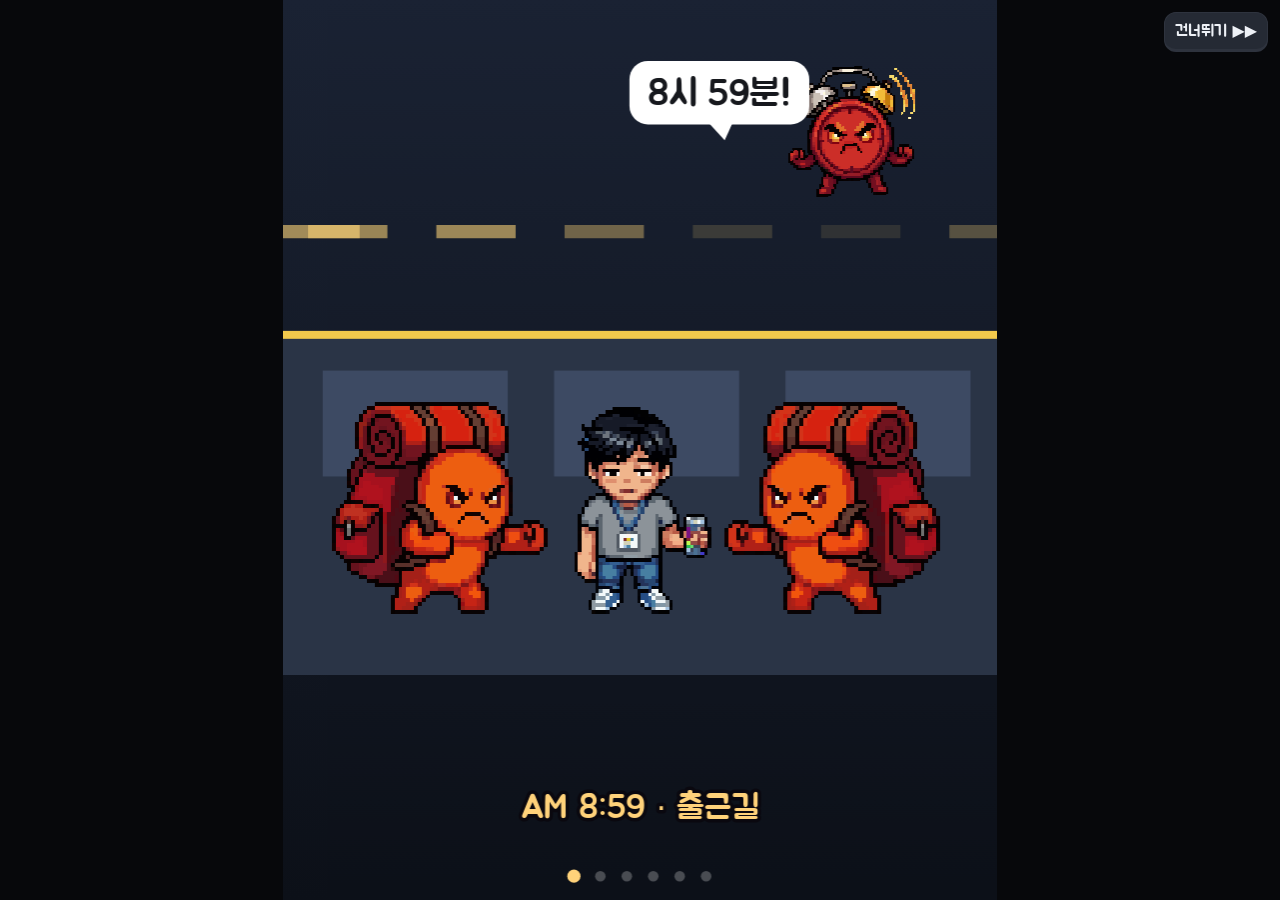
==== index.html @ 0763114f "v20: 주간 도전·시즌 패스·협동 랭킹, 주간 보스 패턴 Co-Authored-By: Claude Opus 5.5 <noreply@anthropic.com> Claude-Sess" ====
<!doctype html>
<html lang="ko">
<head>
<meta charset="utf-8">
<meta name="viewport" content="width=device-width,initial-scale=1,maximum-scale=1,user-scalable=no">
<title>칼퇴 디펜스</title>
<meta name="theme-color" content="#0f1115">
<link rel="manifest" href="manifest.webmanifest">
<link rel="icon" type="image/png" sizes="32x32" href="icons/favicon-32.png">
<link rel="apple-touch-icon" href="icons/apple-touch-icon.png">
<meta name="mobile-web-app-capable" content="yes">
<meta name="apple-mobile-web-app-capable" content="yes">
<meta name="apple-mobile-web-app-title" content="칼퇴 디펜스">
<meta name="apple-mobile-web-app-status-bar-style" content="black">
<link rel="preconnect" href="https://fonts.googleapis.com"><link rel="preconnect" href="https://fonts.gstatic.com" crossorigin>
<link href="https://fonts.googleapis.com/css2?family=Jua&display=swap" rel="stylesheet">
<link rel="stylesheet" href="lobby.css?v=14">
<link rel="stylesheet" href="lobby9.css?v=14">
<link rel="stylesheet" href="lobby10.css?v=14">
<style>
:root{--bg:#101216;--panel:#1a1d24;--panel2:#252a34;--line:#2e333e;--text:#eef1f6;--muted:#8b93a5;--accent:#ffb020;--danger:#ff5d5d;--ok:#40d987}
*{box-sizing:border-box;margin:0;padding:0}
html,body{min-height:100%;background:var(--bg);color:var(--text);font-family:"Malgun Gothic","Apple SD Gothic Neo","Noto Sans KR",system-ui,sans-serif;-webkit-tap-highlight-color:transparent;user-select:none;-webkit-user-select:none;touch-action:manipulation;overscroll-behavior:none}
*{touch-action:manipulation}
#app{width:min(100vw,540px);margin:0 auto;display:flex;flex-direction:column;gap:6px;padding:8px 8px 10px}
#hud{display:grid;grid-template-columns:repeat(5,1fr);gap:4px}
.st{background:var(--panel);border:1px solid var(--line);border-radius:8px;padding:4px 4px 5px;text-align:center;min-width:0}
.st .l{display:block;font-size:10px;color:var(--muted)}
.st b{font-size:15px;font-variant-numeric:tabular-nums;white-space:nowrap}
.bar{height:3px;background:var(--line);border-radius:2px;margin-top:3px;overflow:hidden}
.bar i{display:block;height:100%;width:0;background:var(--ok)}
#stage{position:relative;width:min(100%,calc((100vh - 236px)*0.794));aspect-ratio:540/680;margin:0 auto}
#cv{touch-action:none;width:100%;height:100%;display:block;border-radius:12px;background:#15181e}
#toast{position:absolute;left:50%;bottom:10px;transform:translateX(-50%);background:rgba(0,0,0,.8);padding:6px 12px;border-radius:20px;font-size:13px;opacity:0;transition:opacity .2s;pointer-events:none;white-space:nowrap;max-width:94%;overflow:hidden;text-overflow:ellipsis}
#toast.on{opacity:1}
#overlay{position:absolute;inset:0;display:flex;align-items:center;justify-content:center;background:rgba(10,11,14,.86);border-radius:12px;padding:20px}
#overlay[hidden]{display:none}
.card{max-width:400px;text-align:center}
.card h1{font-size:32px;color:var(--accent);margin-bottom:4px}
.card h2{font-size:24px;margin-bottom:6px}
.card p.sub{color:var(--muted);font-size:13px;margin-bottom:14px}
.card ul{text-align:left;font-size:13px;line-height:1.6;color:#cfd4de;margin:0 0 16px 18px}
.card .go{background:var(--accent);color:#1a1200;border-color:var(--accent);font-weight:700;font-size:17px;padding:10px 26px}
#panel{display:flex;align-items:center;gap:6px;background:var(--panel);border:1px solid var(--line);border-radius:10px;padding:6px 8px;min-height:48px}
#pt{width:46px;height:50px;flex:none;display:none;background:#14171d;border-radius:8px}
#pt.on{display:block}
#selInfo{flex:1;font-size:12px;line-height:1.4;color:var(--muted);min-width:0}
#selInfo b{color:var(--text)}
button{font:inherit;color:var(--text);background:var(--panel2);border:1px solid var(--line);border-radius:10px;padding:8px 10px;cursor:pointer}
button:disabled{opacity:.38;cursor:default}
button:not(:disabled):active{transform:translateY(1px)}
#selBtns button{padding:7px 10px;font-size:13px}
#bMerge:not(:disabled){background:#3a2f12;border-color:var(--accent);color:var(--accent)}
#ctrl{display:grid;grid-template-columns:2fr 1.3fr .6fr .6fr .6fr;gap:6px}
#bSummon{background:var(--accent);color:#1a1200;border-color:var(--accent);font-weight:700;font-size:16px}
#bSummon small{font-weight:600;font-size:12px}
#luck{display:grid;grid-template-columns:repeat(3,1fr);gap:6px}
#luck[hidden]{display:none}
#move{display:grid;grid-template-columns:repeat(5,1fr);gap:6px}
#move[hidden]{display:none}
#move button{font-size:12px;padding:7px 4px}
#bMove:not(:disabled){border-color:#4aa3ff;color:#8cc4ff}
.lk{font-size:12px;line-height:1.35}
.hint{font-size:11px;color:var(--muted);text-align:center}
/* v8 UI 업그레이드 */
body{font-family:"Jua","Malgun Gothic","Apple SD Gothic Neo","Noto Sans KR",system-ui,sans-serif;background:radial-gradient(900px 500px at 50% -10%,#221f17 0%,var(--bg) 60%)}
#app{padding-top:calc(env(safe-area-inset-top,0px) + 8px);padding-bottom:calc(env(safe-area-inset-bottom,0px) + 10px)}
.st{background:linear-gradient(180deg,#232833,#1a1d24);border-radius:12px;border-color:#30363f}
.st b{font-size:16px}
#cv{border-radius:16px;box-shadow:0 8px 30px rgba(0,0,0,.45)}
button{border-bottom-width:3px;border-radius:12px;font-family:inherit}
button:not(:disabled):active{transform:translateY(2px);border-bottom-width:1px}
#bSummon{background:linear-gradient(180deg,#ffc23d,#ff9a1a);border-color:#b86a00;color:#2a1600;font-size:18px}
#luck{grid-template-columns:repeat(4,1fr)}
.lk.ad{background:linear-gradient(180deg,#5aa9ff,#3a7ee0);border-color:#244f99;color:#fff}
#panel{border-radius:14px;background:linear-gradient(180deg,#1f232c,#191c23)}
.hint{display:none}
</style>
</head>
<body>
<div id="app">
  <div id="hud">
    <div class="st"><span class="l">웨이브</span><b id="hWave">0/30</b></div>
    <div class="st"><span class="l">남은 시간</span><b id="hTime">-</b></div>
    <div class="st"><span class="l">쌓인 업무</span><b id="hCount">0/100</b><div class="bar"><i id="hBar"></i></div></div>
    <div class="st"><span class="l">골드</span><b id="hGold">💰0</b></div>
    <div class="st"><span class="l">커피</span><b id="hCoffee">☕0</b></div>
  </div>
  <div id="stage">
    <canvas id="cv"></canvas>
    <div id="toast"></div>
    <div id="overlay"></div>
  </div>
  <div id="panel">
    <canvas id="pt" width="138" height="150"></canvas>
    <div id="selInfo">칸을 눌러 직원을 선택하세요</div>
    <div id="selBtns"><button id="bMerge" disabled>합성</button> <button id="bMove" disabled>발령</button> <button id="bSell" disabled>퇴사</button></div>
  </div>
  <div id="ctrl">
    <button id="bSummon">채용 <small id="sCost">💰20</small></button>
    <button id="bLuck">인맥 찬스 ☕</button>
    <button id="bSpeed">x1</button>
    <button id="bPause">⏸</button>
    <button id="bMute">🔊</button>
  </div>
  <div id="luck" hidden></div>
  <div id="move" hidden></div>
  <div class="hint">드래그: 자리 이동 · PC 단축키: Q 채용 · W 합성 · R 발령 · E 퇴사 · Esc 선택 해제</div>
</div>
<script src="assets_list.js?v=14"></script>
<script src="characters3.js?v=14"></script>
<script src="meta.js?v=14.12"></script>
<script src="monet.js?v=14"></script>
<script src="stages.js?v=14"></script>
<script src="balance11.js?v=14"></script>
<script src="upgrades10.js?v=14"></script>
<script src="progress10.js?v=14"></script>
<script src="profiles.js?v=14"></script>
<script src="enemies.js?v=14"></script>
<script src="enemies9.js?v=14"></script>
<script src="fx9.js?v=14"></script>
<script src="jobs10.js?v=14"></script>
<script src="jobs18.js?v=18"></script>
<script src="lobby10.js?v=14"></script>
<script src="recipes12.js?v=18"></script>
<script src="hidden18.js?v=18"></script>
<script src="feel12.js?v=14"></script>
<script src="titles13.js?v=14"></script>
<script src="themes13.js?v=14"></script>
<script src="themes19.js?v=20"></script>
<script src="assets13.js?v=18"></script>
<script src="cells14.js?v=14"></script>
<script src="feel14.js?v=14"></script>
<script src="intro14.js?v=14"></script>
<script src="pwa14.js?v=14.9.1"></script>
<script src="sound.js?v=14"></script>
<script>
(()=>{'use strict';
// ===================== 설정 (밸런스는 여기서 조정) =====================
const CFG={
  waves:30, maxEnemies:100, waveTime:20, bossTime:60, spawnWindow:12,
  startGold:100, summonBase:20, summonStep:1, startCoffee:2,
  // 채용 확률(인턴/대리/과장/부장) — 웨이브가 오를수록 경력직 채용 확률 상승
  summonOdds:w=>w<10?[0.72,0.24,0.04,0]:w<20?[0.56,0.31,0.11,0.02]:[0.42,0.34,0.19,0.05],
  sellValue:[8,25,70,180,500],          // 퇴사 시 환급 골드(직급별)
  keepJobFrom:2,                        // 이 직급부터 합성 시 직업 유지(승진). 2=과장→부장, 부장→대표. 그 아래는 랜덤(이직)
  mergeSameJob:false,                   // true면 모든 합성에서 직업 유지
  moveCost:[10,30,60,120],             // 인사발령(직업 변경) 비용 — 직원 1명당, 직급별
  baseHp:30, hpGrowth:1.1775, enemySpeed:65,
  waveCount:w=>16+Math.floor(w*0.8),
  waveBonus:w=>10+w*2,
  bossHpMul:[20,20,18],                 // 10/20/30웨이브 보스 체력 배율
};
const CFG0=Object.assign({},CFG);
const CRIT=[0,0.05,0.08,0.12,0.18];          // 직급별 치명타 확률(2배 피해)
const ULT_CD=6;                               // 대표 필살기 주기(초)
const GRADES=[
  {name:'인턴',color:'#a3abb9',mult:1},
  {name:'대리',color:'#4aa3ff',mult:3.5},
  {name:'과장',color:'#b875ff',mult:12},
  {name:'부장',color:'#ff9a2e',mult:40},
  {name:'대표',color:'#ff4d8d',mult:150},
];
// 대표(신화) 전용 능력 — 기본 능력을 덮어씀
const MYTH=[
  {multi:4,shout:'명의 등판!',desc:'한 번에 4명 동시 진료(공격)'},
  {stun:{p:0.35,t:1.1},shout:'승소!',desc:'35% 확률 1.1초 기절'},
  {splash:105,shout:'재건축!',desc:'초대형 범위 공격'},
  {gold:{p:0.35,v:2},shout:'절세 완료!',desc:'공격 시 35% 확률 골드 대량 획득'},
  {splash:70,slow:{v:0.55,t:2},shout:'서버 점검 중…',desc:'범위 강력 둔화'},
];
const JOBS=[
  {name:'의사',icon:'🩺',dmg:9, cd:0.45,range:140,col:'#7fe0ff',desc:'빠른 연타'},
  {name:'변호사',icon:'⚖️',dmg:16,cd:1.0, range:205,col:'#ffe066',desc:'15% 확률 기절 "이의 있음!"',stun:{p:0.15,t:0.7}},
  {name:'건축가',icon:'📐',dmg:13,cd:1.2, range:180,col:'#ffa94d',desc:'범위 공격',splash:55},
  {name:'회계사',icon:'🧮',dmg:10,cd:0.8, range:170,col:'#69db7c',desc:'공격 시 12% 확률 골드 획득',gold:{p:0.12,v:1}},
  {name:'개발자',icon:'💻',dmg:8, cd:0.8, range:250,col:'#b197fc',desc:'둔화 "로딩 중..."',slow:{v:0.35,t:1.5}},
];
if(window.KTJobs)KTJobs.extendJobs(JOBS,MYTH);
if(window.KTRecipes)KTRecipes.extendJobs(JOBS,MYTH);
if(window.KTTitles)KTTitles.apply(JOBS);   // v13: 직업별 직함   // v12: 히든 직업 (9번~)   // v10: 경찰·소방관·공무원·군인 (5~8번)
const ETYPES={
  task:  {icon:'📄',hp:1,  spd:1,  gold:1,size:20},
  urgent:{icon:'⚡',hp:0.6,spd:1.7,gold:1,size:19},
  client:{icon:'😡',hp:2.6,spd:0.8,gold:3,size:24},
  meeting:{icon:'📅',hp:4.2,spd:0.55,gold:4,size:25},
  call:{icon:'📞',hp:0.45,spd:2.2,gold:1,size:20},
  revision:{icon:'✏️',hp:1.3,spd:0.9,gold:2,size:22,regen:0.05},
};
const QUOTES={
  task:['긴급!!!','회신 요망','Re:Re:Re: 최종_진짜최종.hwp','금일 중 회신 바랍니다','첨부파일 확인 부탁','엑셀 좀 정리해줘'],
  urgent:['ASAP!!','10분 안에요','지금 바로요','5분이면 되죠?'],
  meeting:['잠깐 회의 좀','5분이면 끝나요','회의록 누가 써요?','다음 주 회의 잡을게요','회의 준비 회의 합시다'],
  call:['따르릉!','부재중 3통','왜 안 받아요?','지금 통화 돼요?'],
  revision:['조금만 수정','폰트만 바꿔 주세요','처음 걸로 다시','이번이 진짜 마지막','로고 살짝만 크게'],
  client:['그냥 대충 해주세요','이거 간단한 거죠?','견적이 왜 이렇게 비싸요?','무료로는 안 돼요?','제 친구는 5분이면 한대요','처음 시안이 제일 낫네요','카톡 보셨죠? (새벽 2시)','느낌 아시죠? 그 느낌'],
};
const BOSSES=[
  {name:'김부장',icon:'👔',quotes:['이거 오늘까지 되지?','내가 신입 땐 말이야~','회의 하나만 더 하자','퇴근? 벌써?']},
  {name:'갑 클라이언트',icon:'🤑',quotes:['예산은 없는데 퀄리티는 최고로요','로고 크게, 근데 작게요','계약서엔 없지만 해주실 거죠?','다른 데는 반값이던데?']},
  {name:'회장님',icon:'👑',quotes:['주말에 등산 갈 사람?','요즘 애들은 열정이 없어','회식은 2차부터지','다 너희 잘되라고~']},
];
if(window.KTThemes)KTThemes.extendTypes(ETYPES,QUOTES);   // v13: 테마 업무
const LUCK=[{g:1,cost:1,p:0.6},{g:2,cost:1,p:0.2},{g:3,cost:2,p:0.08}];

// ===================== 기하 =====================
const W=540,H=680;
const P={l:34,t:34,r:506,b:646}, PW=P.r-P.l, PH=P.b-P.t;let PERIM=2*(PW+PH);const PERIM0=PERIM;
const COLS=3,ROWS=6,NC=COLS*ROWS,CW=124,CH=83,GX=78,GY=78,GAP=6;
const EMOJI='"Segoe UI Emoji","Apple Color Emoji","Noto Color Emoji",sans-serif';
const FONT='"Malgun Gothic","Apple SD Gothic Neo","Noto Sans KR",sans-serif';
const STATS=JOBS.map(j=>GRADES.map((g,gi)=>({dmg:j.dmg*g.mult,cd:j.cd*(1-0.06*gi),range:j.range+gi*12})));
const EFF=JOBS.map((j,ji)=>GRADES.map((g,gi)=>gi===4?Object.assign({},j,MYTH[ji]):j));
const MAXG=GRADES.length-1;
const SLOTS=[[[0,-6]],[[-26,-6],[26,-6]],[[-36,-4],[0,-10],[36,-4]]];
const CSCALE=[1.12,1.0,0.86];
const rnd=Math.random, pick=a=>a[(rnd()*a.length)|0];

// v14.8 다른 맵(협동 8자 길): KT.setMap({perim,posAt,cellRect,dirAt}) — null 이면 기본 네모 길
let MAPX=null;
function posAt(s){
  if(MAPX)return MAPX.posAt(s);
  s=((s%PERIM)+PERIM)%PERIM;
  if(s<PW) return [P.l+s,P.t]; s-=PW;
  if(s<PH) return [P.r,P.t+s]; s-=PH;
  if(s<PW) return [P.r-s,P.b]; s-=PW;
  return [P.l,P.b-s];
}
function cellRect(i){if(MAPX)return MAPX.cellRect(i);const c=i%COLS,r=(i/COLS)|0;return {x:GX+c*(CW+GAP),y:GY+r*(CH+GAP),w:CW,h:CH};}
function cellCenter(i){const r=cellRect(i);return [r.x+r.w/2,r.y+r.h/2];}
function slotPos(i,k,n){const [cx,cy]=cellCenter(i),o=SLOTS[n-1][k];return [cx+o[0],cy+o[1]];}
let PATHPTS=[];for(let sv=0;sv<PERIM;sv+=8)PATHPTS.push(posAt(sv));
const covCache={};
function setMap(m){MAPX=m||null;PERIM=MAPX?MAPX.perim:PERIM0;PATHPTS=[];for(let sv=0;sv<PERIM;sv+=8)PATHPTS.push(posAt(sv));for(const k in covCache)delete covCache[k];}
function coverage(i,r){const k=i+'|'+r;if(covCache[k]!=null)return covCache[k];const [cx,cy]=cellCenter(i);let n=0;for(const p of PATHPTS){const dx=p[0]-cx,dy=p[1]-cy;if(dx*dx+dy*dy<=r*r)n++;}return covCache[k]=n/PATHPTS.length;}
const rangeName=r=>r<160?'근거리':r<200?'중거리':r<240?'중장거리':'원거리';
const unitName=(j,g)=>JOBS[j].ranks?JOBS[j].ranks[g]:g===MAXG?`${JOBS[j].name} 대표`:`${GRADES[g].name} ${JOBS[j].name}`;

// ===================== 상태 =====================
let S, speed=1;
function reset(){
  S={t:0,wave:0,waveTimer:0,spawnQ:[],spawnT:0,spawnInterval:1,enemies:[],cells:new Array(NC).fill(null),
     gold:CFG.startGold,coffee:CFG.startCoffee,summons:0,sel:-1,fx:[],texts:[],state:'ready',paused:false,
     boss:null,bubbleT:2,kills:0,banner:null,dead:false,lastStunTxt:-9,lastGoldTxt:-9,myths:0,firstMyth:0,usay:null,usayT:4,
     stage:null,mods:[],hpMul:1,goldMul:1,spdMul:1,dmgMul:[1,1,1,1,1],crit:0,ulv:[0,0,0,0,0],peak:0,lastNum:-9};
}
function start(opts){opts=opts||{};KTSound.init();Object.assign(CFG,CFG0);
  const st=opts.stage||null,up=opts.up||null,mods=st?st.mods:[];
  if(st)CFG.waves=st.waves;
  if(mods.includes('limit'))CFG.maxEnemies=70;
  if(up&&up.limit)CFG.maxEnemies+=up.limit;
  reset();S.state='play';S.stage=st;S.mods=mods;
  S.deck=(opts.deck&&opts.deck.length===5)?opts.deck.slice():[0,1,2,3,4];buildMove();
  S.hpMul=(st?st.hp:1)*(mods.includes('armor')?1.3:1);S.goldMul=mods.includes('armor')?1.3:1;S.spdMul=mods.includes('rush')?1.25:1;
  S.dmgMul=up?up.dmg:[1,1,1,1,1];S.crit=up?up.crit:0;S.ulv=up?up.lv:[0,0,0,0,0];if(window.KTRecipes)KTRecipes.extendMul(S);
  if(mods.includes('poor'))S.gold-=30;
  if(up){S.gold+=up.gold||0;S.coffee+=up.coffee||0;}
  if(opts.gold)S.gold+=opts.gold;if(opts.coffee)S.coffee+=opts.coffee;S.careerBoost=!!opts.career;S.adCoffee=0;S.revived=false;S.mythJobs=[];
  startWave();hideOverlay();
  const hl=document.querySelector('#hud .st .l');if(hl)hl.textContent=st?st.id+' 웨이브':'웨이브';
  if(st){const MD=window.KTStages?KTStages.MODS:{};banner(`${st.id} ${st.name}`,mods.length?mods.map(m=>MD[m]?MD[m].icon+' '+MD[m].name:'').join(' · '):'몰려오는 업무를 처리하세요');}
}
function revive(){
  if(S.state!=='over')return;S.revived=true;S.state='play';S.paused=false;
  S.enemies.sort((a,b)=>(b.boss?1:0)-(a.boss?1:0));const keep=Math.floor(S.enemies.filter(e=>!e.boss).length/2);
  S.enemies=S.enemies.filter(e=>e.boss).concat(S.enemies.filter(e=>!e.boss).slice(0,keep));
  if(S.boss&&!S.enemies.includes(S.boss))S.boss=null;
  if(S.boss){S.waveTimer=Math.max(S.waveTimer,25);S.boss.hp=Math.min(S.boss.maxHp,S.boss.hp*0.8);}
  else if(S.waveTimer<=0)S.waveTimer=CFG.waveTime;
  banner('🔥 야근 각오하고 다시!','업무 절반 정리 · 보스 체력 20% 감소');KTSound.setMode(S.boss?'boss':'normal');
}
function abandon(){S.state='ready';S.paused=false;S.enemies=[];S.boss=null;KTSound.setMode('normal');}
function vib(ms){try{if(localStorage.getItem('kt_vib')!=='0'&&navigator.vibrate)navigator.vibrate(ms);}catch(e){}}

function startWave(){
  S.wave++;S.crunch=false;
  const BE=S.stage?S.stage.bossEvery:10, w=S.wave, isBoss=w%BE===0;
  if(w>1){addGold(CFG.waveBonus(w));}
  if(w>1&&(w-1)%5===0){S.coffee++;if(window.KTCoop&&KTCoop.onCoffee)KTCoop.onCoffee(1);}   // v14.11 협동: 동료도 받음
  S.waveTimer=isBoss?CFG.bossTime:CFG.waveTime;
  const hp=CFG.baseHp*Math.pow(CFG.hpGrowth,w-1)*S.hpMul;
  S.spawnQ=[];
  if(isBoss){
    const bn=w/BE-1,bIdx=S.stage?S.stage.bosses[bn]:bn,b=(window.KTThemes&&KTThemes.boss(S,bn))||BOSSES[bIdx];
    const skill=S.stage&&S.stage.skills?S.stage.skills[bIdx]||null:null,SK=window.KTStages?KTStages.SKILLS:{};
    S.spawnQ.push({type:'boss',boss:b,hp:hp*(S.stage?S.stage.bossHp[bn]:CFG.bossHpMul[bn]),skill});
    banner(`${b.name} 등장!`,skill&&SK[skill]?`기술: ${SK[skill].name} — ${SK[skill].desc}`:`${CFG.bossTime}초 안에 처치하지 못하면 패배`);
    KTSound.setMode('boss');KTSound.play('boss');
  }else{
    const crunch=!!(S.stage&&S.stage.crunch&&w===S.stage.waves-1);S.crunch=crunch;
    const n=crunch?Math.max(CFG.waveCount(w),Math.min(CFG.waveCount(w)*2,Math.floor(CFG.maxEnemies*0.6))):CFG.waveCount(w);
    let pc=w>=5?Math.min(0.3,0.04+w*0.01):0;const pu=w>=3?Math.min(0.3,0.08+w*0.008):0;
    if(S.mods.includes('clients'))pc=Math.min(0.5,(pc||0.03)*2);
    const mix=S.stage&&w>=2?Object.entries(S.stage.mix||{}):[];
    for(let i=0;i<n;i++){let type=null;const r2=rnd();let acc=0;for(const [k,p] of mix){acc+=p;if(r2<acc){type=k;break;}}
      if(!type){const r=rnd();type=r<pc?'client':r<pc+pu?'urgent':'task';}
      if(window.KTThemes)type=KTThemes.pickType(S,w,type);
      S.spawnQ.push({type,hp:hp*ETYPES[type].hp});}
    if(w===1)banner('출근 완료','몰려오는 업무를 처리하세요');
    if(crunch){banner('🔥 마감 직전!','업무가 두 배로, 더 빠르게 몰려옵니다');KTSound.play('boss');if(window.KTFX)KTFX.shake(3,0.3);}
    KTSound.setMode('normal');KTSound.play('wave');
  }
  S.spawnInterval=CFG.spawnWindow*(S.crunch?0.75:1)/Math.max(1,S.spawnQ.length);
  S.spawnT=0;
}
function spawn(q){
  const e={type:q.type,s:0,x:P.l,y:P.t,hp:q.hp,maxHp:q.hp,stunT:0,slowT:0,slowV:0,say:null,ph:rnd()*6,hitT:0};
  if(q.type==='boss')e.bi=BOSSES.indexOf(q.boss);
  if(q.type==='boss'){
    const b=q.boss;
    Object.assign(e,{boss:true,name:b.name,icon:b.icon,size:40,spd:CFG.enemySpeed*0.55,gold:30,quotes:b.quotes,skill:q.skill||null,skT:4});
    e.tag=b.tag||null;e.tb=b.tb||null;e.say={txt:pick(b.quotes),t:3};S.boss=e;
  }else{
    const T=ETYPES[q.type];
    Object.assign(e,{icon:T.icon,size:T.size,spd:CFG.enemySpeed*T.spd*S.spdMul*(S.crunch?1.15:1),gold:Math.max(1,Math.round(T.gold*S.goldMul)),quotes:QUOTES[q.type],regen:T.regen||0,tag:T.tag||null,abil:T.abil||null});
  }
  S.enemies.push(e);if(window.KTThemes)KTThemes.onSpawn(e);
}

// ===================== 전투 =====================
function addGold(v){if(window.KTCoop&&KTCoop.onGold&&KTCoop.onGold(v))return;S.gold+=v;}   // v14.10 협동: 각자 골드
function fx(o){if(S.fx.length<400){o.max=o.life;S.fx.push(o);if(window.KTCoop)KTCoop.onFx(o);}}
function burst(x,y,col,n){
  if(S.fx.length>360)return;
  const ps=[];for(let k=0;k<n;k++){const a=rnd()*Math.PI*2,v=40+rnd()*80;ps.push([Math.cos(a)*v,Math.sin(a)*v-30,2+rnd()*2.5]);}
  fx({k:'burst',x,y,col,ps,life:0.45});
}
function text(x,y,txt,col){if(S.texts.length<60)S.texts.push({x,y,txt,col,life:0.9,max:0.9});}
function banner(txt,sub,p){S.banner={txt,sub,t:p?3:2.4,p};}
const PF=window.KTProfiles||[];
function quote(j,g){const q=PF[j]&&PF[j].quotes[g];return q?pick(q):'';}
function say(i,txt){if(i>=0&&txt)S.usay={i,txt,t:2.6};}

function nearest(x,y,r){
  let best=null,bd=r*r;
  for(const e of S.enemies){if(e.hp<=0)continue;const dx=e.x-x,dy=e.y-y,d=dx*dx+dy*dy;if(d<=bd){bd=d;best=e;}}
  return best;
}
function hit(e,d,o){
  if(e.hp<=0)return;
  if(e.markT>0)d*=1+(e.markV||0);
  if(window.KTThemes){d=KTThemes.preHit(e,d,o);if(d<=0)return;}
  e.hp-=d;if(e.hitT<=0.02)e.hitT=0.12;KTSound.play('hit');
  if(o&&window.KTFX&&(o.crit||o.g>=4||(o.g>=1&&S.t-S.lastNum>0.07))){S.lastNum=S.t;KTFX.num(fx,e.x,e.y-e.size*0.5,d,o.g,o.crit);}
  if(e.hp>0)return;
  if(window.KTThemes&&KTThemes.onDeath(e))return;
  S.dead=true;S.kills++;addGold(e.gold);KTSound.play('kill');
  if(e.type==='client'&&S.mods.includes('split')){for(let k=0;k<2;k++){spawn({type:'urgent',hp:e.maxHp*0.22});const n=S.enemies[S.enemies.length-1];n.s=Math.max(0,e.s-6-k*14);const pp=posAt(n.s);n.x=pp[0];n.y=pp[1];}}
  burst(e.x,e.y,e.boss?'#ffd43b':e.type==='client'?'#9b7bea':e.type==='urgent'?'#ff6b6b':'#ffffff',e.boss?24:7);
  if(e.boss){
    S.boss=null;S.coffee+=3;if(window.KTCoop&&KTCoop.onCoffee)KTCoop.onCoffee(3);text(e.x,e.y,'☕+3','#ffd27a');if(window.KTFX){KTFX.pillar(fx,e.x,e.y,'#ffd43b',true);}
    if(S.wave>=CFG.waves){win();return;}
    banner(`${e.name} 퇴근!`,'커피 ☕+3 · 3초 뒤 다음 업무');
    KTSound.setMode('normal');KTSound.play('bossdown');
    S.waveTimer=Math.min(S.waveTimer,3);
  }
}
function attack(c,i,k,st,t){
  const J=EFF[c.job][c.grade];
  const [ux,uy]=slotPos(i,k,c.count);
  (c.at||(c.at=[]))[k]=S.t;(c.ad||(c.ad=[]))[k]=Math.atan2(t.y-uy,t.x-ux);
  const crit=rnd()<CRIT[c.grade]+(S.crit||0);c.n=(c.n||0)+1;const strong=c.grade>=3&&c.n%5===0;
  const arty=!!(J.arty&&c.n%J.arty.every===0);
  const dmg=st.dmg*(S.dmgMul[c.job]||1)*(S.allDmg||1)*(crit?2:1)*(strong?2.5:1)*(arty?J.arty.m:1);
  let targets;
  if(J.splash||arty){
    const r=(arty?Math.max(J.arty.r,J.splash||0):J.splash)+c.grade*8,r2=r*r,tx=t.x,ty=t.y;
    targets=S.enemies.filter(e=>{if(e.hp<=0)return false;const dx=e.x-tx,dy=e.y-ty;return dx*dx+dy*dy<=r2;});
    fx({k:'proj',job:JOBS[c.job].projAs!=null?JOBS[c.job].projAs:c.job,g:c.grade,x1:ux,y1:uy,x2:tx,y2:ty,col:J.col,life:0.14});
    fx({k:'ring',x:tx,y:ty,r,col:J.col,life:0.25});
  }else if(J.multi){
    const [cx,cy]=cellCenter(i),r2=st.range*st.range;
    targets=S.enemies.filter(e=>{if(e.hp<=0)return false;const dx=e.x-cx,dy=e.y-cy;return dx*dx+dy*dy<=r2;})
      .sort((a,b)=>((a.x-cx)**2+(a.y-cy)**2)-((b.x-cx)**2+(b.y-cy)**2)).slice(0,J.multi);
    for(const e of targets)fx({k:'proj',job:JOBS[c.job].projAs!=null?JOBS[c.job].projAs:c.job,g:c.grade,x1:ux,y1:uy,x2:e.x,y2:e.y,col:J.col,life:0.14});
  }else{
    targets=[t];
    fx({k:'proj',job:JOBS[c.job].projAs!=null?JOBS[c.job].projAs:c.job,g:c.grade,x1:ux,y1:uy,x2:t.x,y2:t.y,col:J.col,life:0.14});
  }
  if(window.KTFX){const ft=J.splash?[t]:targets;for(const e of ft.slice(0,4))KTFX.attack(fx,{job:c.job,g:c.grade,x1:ux,y1:uy,x2:e.x,y2:e.y,col:J.col,crit,strong:strong||arty});}
  for(const e of targets){
    hit(e,dmg,{g:c.grade,crit,job:c.job});
    if(S.state!=='play')return;
    if(e.hp<=0)continue;
    if(J.stun&&rnd()<J.stun.p){
      e.stunT=Math.max(e.stunT,J.stun.t*(e.boss?0.35:1));
      if(S.t-S.lastStunTxt>1.2){S.lastStunTxt=S.t;KTSound.play('stun');text(e.x,e.y-24,c.grade===MAXG?'승소!':'이의 있음!','#ffe066');}
    }
    if(J.slow){
      const v=Math.min(0.7,J.slow.v+c.grade*0.04)*(e.boss?0.5:1);
      if(e.slowT<=0||v>e.slowV)e.slowV=v;
      e.slowT=Math.max(e.slowT,J.slow.t);
    }
    if(J.mark&&rnd()<J.mark.p){const mv=J.mark.v+(c.grade<MAXG?c.grade*0.03:0);e.markV=e.markT>0?Math.max(e.markV||0,mv):mv;e.markT=J.mark.t;}
    if(J.knock){const kb=J.knock*(1+c.grade*0.15)*(e.boss?0.12:1);e.s=Math.max(0,e.s-kb);}
  }
  if(J.gold&&rnd()<J.gold.p){
    const v=J.gold.v+c.grade;addGold(v);
    if(S.t-S.lastGoldTxt>0.4){S.lastGoldTxt=S.t;KTSound.play('coin');text(ux,uy-22,'+'+v+'💰','#ffd27a');}
  }
  if(J.shout&&S.t-(c.shoutT||-9)>4){c.shoutT=S.t;text(ux,uy-30,J.shout,'#ff8fbf');}
  if(c.grade===MAXG&&S.state==='play'){const u=c.ults||(c.ults=[]);if(u[k]==null)u[k]=S.t-ULT_CD+k*2;if(S.t-u[k]>=ULT_CD){u[k]=S.t;ultimate(c,i,ux,uy,st);}}
}
// 대표 필살기 (6초마다 자동 발동)
function ultimate(c,i,ux,uy,st){
  const j=JOBS[c.job].ultAs!=null?JOBS[c.job].ultAs:c.job,[cx,cy]=cellCenter(i),R=st.range+30,base=st.dmg*(S.dmgMul[c.job]||1);
  const alive=S.enemies.filter(e=>e.hp>0);if(!alive.length)return;
  const inR=alive.filter(e=>(e.x-cx)**2+(e.y-cy)**2<=R*R);const pool=inR.length?inR:alive;
  const shuffle=a=>{for(let k=a.length-1;k>0;k--){const r=(rnd()*(k+1))|0;[a[k],a[r]]=[a[r],a[k]];}return a;};
  let hits=[],pts=[];
  if(j===5){hits=pool.slice(0,16).map(e=>[e,2]);for(const [e] of hits){e.stunT=Math.max(e.stunT,e.boss?0.5:1.5);e.markT=4;e.markV=Math.max(e.markV||0,0.4);}}
  else if(j===6){hits=pool.slice(0,16).map(e=>[e,2.5]);pts=hits.slice(0,10).map(([e])=>[e.x,e.y]);for(const [e] of hits)e.s=Math.max(0,e.s-(e.boss?12:70));}
  else if(j===7){hits=shuffle(pool.slice()).slice(0,5).map(e=>[e,1.5]);S.cells.forEach(o=>{if(o)o.cd=o.cd.map(()=>0);});addGold(12);text(ux,uy-46,'+12💰 · 전 직원 재충전','#20c997');}
  else if(j===8){const ms=shuffle(pool.slice()).slice(0,5);pts=ms.map(e=>[e.x,e.y]);const set=new Map();for(const m of ms)for(const e of alive)if((e.x-m.x)**2+(e.y-m.y)**2<=80*80)set.set(e,(set.get(e)||0)+3);hits=[...set.entries()];}
  else if(j===0){hits=pool.slice(0,14).map(e=>[e,3]);}
  else if(j===1){const tg=pool.find(e=>e.boss)||pool.slice().sort((a,b)=>b.hp-a.hp)[0];
    hits=alive.filter(e=>(e.x-tg.x)**2+(e.y-tg.y)**2<=130*130).map(e=>[e,4]);pts=[[tg.x,tg.y]];
    for(const [e] of hits)e.stunT=Math.max(e.stunT,e.boss?0.7:2);}
  else if(j===2){const ms=shuffle(pool.slice()).slice(0,3);pts=ms.map(e=>[e.x,e.y]);
    const set=new Map();for(const m of ms)for(const e of alive)if((e.x-m.x)**2+(e.y-m.y)**2<=90*90)set.set(e,(set.get(e)||0)+3);hits=[...set.entries()];}
  else if(j===3){hits=shuffle(pool.slice()).slice(0,6).map(e=>[e,2.5]);addGold(8);text(ux,uy-46,'+8💰','#ffd27a');}
  else{let cur=[cx,cy];const left=pool.slice(),ch=[];while(ch.length<8&&left.length){left.sort((a,b)=>((a.x-cur[0])**2+(a.y-cur[1])**2)-((b.x-cur[0])**2+(b.y-cur[1])**2));const e=left.shift();ch.push(e);cur=[e.x,e.y];}
    hits=ch.map(e=>[e,2.5]);for(const e of ch){e.slowV=Math.max(e.slowV,e.boss?0.3:0.6);e.slowT=Math.max(e.slowT,2.5);}}
  if(!pts.length)pts=hits.slice(0,j===4?8:14).map(([e])=>[e.x,e.y]);
  if(window.KTFX)KTFX.ult(fx,j,ux,uy,pts);
  KTSound.play('stun');vib(25);
  for(const [e,m] of hits){hit(e,base*m,{g:4,crit:true,job:c.job});if(S.state!=='play')return;}
}

function update(dt){
  if(S.state!=='play'||S.paused)return;
  S.t+=dt;if(window.KTFX)KTFX.tick(dt);
  if(S.spawnQ.length){
    S.spawnT-=dt;
    while(S.spawnT<=0&&S.spawnQ.length){spawn(S.spawnQ.shift());S.spawnT+=S.spawnInterval;}
  }
  for(const e of S.enemies){
    if(e.stunT>0)e.stunT-=dt;
    else{let sp=e.spd;if(e.slowT>0){e.slowT-=dt;sp*=1-e.slowV;}e.s+=sp*dt;}
    const p=posAt(e.s);e.x=p[0];e.y=p[1];
    if(e.say){e.say.t-=dt;if(e.say.t<=0)e.say=null;}
    if(e.hitT>0)e.hitT-=dt;
    if(e.healT>0)e.healT-=dt;
    if(e.markT>0)e.markT-=dt;
    const rg=(e.regen||0)+(!e.boss&&S.mods.includes('regen')?0.02:0);
    if(rg&&e.hp>0&&e.hp<e.maxHp){e.hp=Math.min(e.maxHp,e.hp+e.maxHp*rg*dt);if(e.healT<=0)e.healT=0.35;}
    if(e.boss&&e.skill&&e.hp>0){e.skT-=dt;if(e.skT<=0)bossSkill(e);}
  }
  if(window.KTThemes)KTThemes.tick(S,dt);
  if(S.usay){S.usay.t-=dt;if(S.usay.t<=0)S.usay=null;}
  S.usayT-=dt;
  if(S.usayT<=0){S.usayT=5+rnd()*4;const occ=[];S.cells.forEach((c,i)=>{if(c)occ.push(i);});if(occ.length&&!S.usay){const i=pick(occ),c=S.cells[i];say(i,quote(c.job,c.grade));}}
  S.bubbleT-=dt;
  if(S.bubbleT<=0){
    S.bubbleT=1.6+rnd()*1.4;
    if(S.boss&&!S.boss.say&&rnd()<0.6)S.boss.say={txt:pick(S.boss.quotes),t:2.6};
    else{const pool=S.enemies.filter(e=>!e.say&&!e.boss);if(pool.length){const e=pick(pool);e.say={txt:pick(e.quotes),t:2.2};}}
  }
  computeBuff();
  for(let i=0;i<NC;i++){
    const c=S.cells[i];if(!c)continue;S.ci=i;   // v14.10 협동: 지금 공격하는 칸 (골드 주인)
    if(c.stunT>0){c.stunT-=dt;continue;}
    const st=STATS[c.job][c.grade];const [cx,cy]=cellCenter(i);
    for(let k=0;k<c.count;k++){
      if(c.cd[k]>0){c.cd[k]-=dt;if(c.cd[k]>0)continue;}
      const t=nearest(cx,cy,st.range);
      if(!t){c.cd[k]=0;continue;}
      c.cd[k]+=st.cd*(S.buf?S.buf[i]:1);attack(c,i,k,st,t);
      if(S.state!=='play')return;
    }
  }
  S.ci=-1;
  if(S.dead){S.enemies=S.enemies.filter(e=>e.hp>0);S.dead=false;}
  if(S.enemies.length>S.peak)S.peak=S.enemies.length;
  S.waveTimer-=dt;
  if(S.waveTimer<=0){
    if(S.boss){lose(`${S.boss.name}에게 찍혔습니다`,'제한 시간 안에 상사를 처치하지 못했어요');return;}
    startWave();
  }
  if(S.enemies.length>=CFG.maxEnemies){lose('업무 과부하',`처리 못 한 일이 ${CFG.maxEnemies}건 쌓였어요`);return;}
  for(const f of S.fx)f.life-=dt;
  S.fx=S.fx.filter(f=>f.life>0);
  for(const t of S.texts){t.life-=dt;t.y-=22*dt;}
  S.texts=S.texts.filter(t=>t.life>0);
  if(S.banner){S.banner.t-=dt;if(S.banner.t<=0)S.banner=null;}
}

// 공무원: 상하좌우 칸 공격 속도 증가 / 장관: 전 직원 공격력 증가
function computeBuff(){
  const b=S.buf||(S.buf=new Array(NC));b.fill(1);let all=1;
  for(let i=0;i<NC;i++){const c=S.cells[i];if(!c)continue;const J=EFF[c.job][c.grade];
    if(J.buff){const v=(J.buff+(c.grade<MAXG?c.grade*0.03:0))*c.count,col=i%COLS,row=(i/COLS)|0;
      for(const [dc,dr] of [[1,0],[-1,0],[0,1],[0,-1]]){const cc=col+dc,r2=row+dr;if(cc<0||cc>=COLS||r2<0||r2>=ROWS)continue;const n=r2*COLS+cc;b[n]=Math.max(0.4,b[n]/(1+v));}}
    if(J.buffAll)all+=J.buffAll*c.count;}
  S.allDmg=Math.min(1.6,all);
}
function bossSkill(e){
  if(e.skill==='meeting'){
    e.skT=7;const occ=[];S.cells.forEach((c,i)=>{if(c&&!(c.stunT>0))occ.push(i);});
    occ.sort((a,b)=>S.cells[b].grade-S.cells[a].grade||rnd()-0.5);
    const pickN=occ.slice(0,Math.min(2,occ.length));
    for(const i of pickN){S.cells[i].stunT=2.5;const [x,y]=cellCenter(i);fx({k:'pop',x,y,col:'#e03131',life:0.4});}
    if(pickN.length){text(e.x,e.y-34,'📅 회의 소집!','#ff8a8a');KTSound.play('stun');}
  }else if(e.skill==='heal'){
    e.skT=6;if(e.hp<e.maxHp){e.hp=Math.min(e.maxHp,e.hp+e.maxHp*0.08);e.healT=0.6;text(e.x,e.y-34,'✏️ 수정 요청! +8%','#40d987');}
  }else if(e.skill==='summon'){
    e.skT=5;for(let k=0;k<3;k++){spawn({type:'urgent',hp:e.maxHp*0.008});const n=S.enemies[S.enemies.length-1];n.s=Math.max(0,e.s-10-k*16);const pp=posAt(n.s);n.x=pp[0];n.y=pp[1];}
    text(e.x,e.y-34,'🍻 회식 2차!','#ffd27a');
  }
}

// ===================== 직원 관리 =====================
function findSlot(j,g){
  const RG=window.KTCoop&&KTCoop.slotRange?KTCoop.slotRange():null,a0=RG?RG[0]:0,a1=RG?RG[1]:NC;   // v14.8 협동: 내 칸 덩어리에만
  for(let i=a0;i<a1;i++){const c=S.cells[i];if(c&&c.job===j&&c.grade===g&&c.count<3)return i;}
  for(let i=a0;i<a1;i++)if(!S.cells[i])return i;
  return -1;
}
function addUnit(j,g){
  const i=findSlot(j,g);if(i<0)return -1;
  const c=S.cells[i];
  if(c){c.count++;c.cd.push(rnd()*0.3);}
  else S.cells[i]={job:j,grade:g,count:1,cd:[rnd()*0.3]};
  const [cx,cy]=cellCenter(i);fx({k:'pop',x:cx,y:cy,col:GRADES[g].color,life:0.35});
  return i;
}
function findSlotOf(j,g){for(let i=NC-1;i>=0;i--){const c=S.cells[i];if(c&&c.job===j&&c.grade===g)return i;}return -1;}
function rollGrade(){const o=CFG.summonOdds(Math.max(1,S.wave));let r=rnd(),a=0;for(let g=0;g<o.length;g++){a+=o[g];if(r<a)return g;}return 0;}
function pickJob(){const d=S.deck&&S.deck.length?S.deck:[0,1,2,3,4];return d[(rnd()*d.length)|0];}
const summonCost=()=>CFG.summonBase+S.summons*CFG.summonStep;
function summon(){
  if(window.KTRules&&KTRules.blockDraw())return false;   // v14.13 칸이 다 차면 뽑지 않음
  if(window.KTCoop&&KTCoop.guestAct('summon',[]))return false;   // v14.7 협동: 동료 폰이면 방장에게 보냄
  if(S.state!=='play')return false;
  const cost=summonCost();
  if(S.gold<cost){toast('골드가 부족합니다');return false;}
  let g=rollGrade();let j=pickJob();const forced=!!(S.force&&S.force.length);if(forced){j=S.force[0][0];g=S.force[0][1];}
  if(S.careerBoost&&!forced&&g<1){g=1;}
  if(findSlot(j,g)<0){toast('자리가 없습니다 — 합성하거나 퇴사시키세요');return false;}
  if(forced)S.force.shift();
  S.gold-=cost;S.summons++;addUnit(j,g);if(S.careerBoost&&!forced){S.careerBoost=false;toast('📋 경력직 우대 적용!');}
  toast(`${unitName(j,g)} 입사${g>=2?' ✨':''}`);KTSound.play('summon',g);
  if(g>=1||rnd()<0.3)say(findSlotOf(j,g),quote(j,g));
  return true;
}
function merge(i){
  if(window.KTCoop&&KTCoop.guestAct('merge',[i]))return false;
  const c=S.cells[i];
  if(S.state!=='play'||!c||c.count<3)return false;
  if(c.grade>=MAXG){toast('대표는 더 이상 합성할 수 없습니다');return false;}
  S.cells[i]=null;
  const ng=c.grade+1,keep=CFG.mergeSameJob||c.grade>=CFG.keepJobFrom;
  const nj=keep?c.job:pickJob();
  const ni=addUnit(nj,ng);
  if(window.KTFX&&ni>=0){const [px,py]=cellCenter(ni);KTFX.pillar(fx,px,py,GRADES[ng].color,ng===MAXG);}
  if(ng===MAXG){
    S.myths++;if(!S.firstMyth)S.firstMyth=S.wave;(S.mythJobs||(S.mythJobs=[])).push(nj);vib([40,40,80]);
    banner(`🏆 ${unitName(nj,ng)} 취임!`,`${PF[nj]?PF[nj].name+' '+PF[nj].titles[ng]+' — ':''}${MYTH[nj].desc}`,{j:nj,g:ng});KTSound.play('myth');
    toast(`${unitName(c.job,c.grade)}×3 → ${unitName(nj,ng)}`);
  }else{toast(`${unitName(c.job,c.grade)}×3 → ${unitName(nj,ng)} ${nj===c.job?'(승진!)':'(이직!)'}`);KTSound.play('merge');
    if(ng===3)banner(`🎉 ${unitName(nj,ng)} 승진!`,PF[nj]?`${PF[nj].name} ${PF[nj].titles[ng]} · "${quote(nj,ng)}"`:'',{j:nj,g:ng});}
  say(ni,quote(nj,ng));
  S.sel=ni;return true;
}
let sellQ={i:-1,t:0};
function sellAsk(i){   // 부장·대표는 실수로 퇴사시키지 않게 1.5초 안에 한 번 더 눌러야 함
  const c=S.cells[i];if(!c)return false;
  if(c.grade>=3&&!(sellQ.i===i&&performance.now()-sellQ.t<1500)){sellQ={i,t:performance.now()};toast(`${unitName(c.job,c.grade)} 퇴사? 한 번 더 누르면 퇴사`);return false;}
  sellQ={i:-1,t:0};return sell(i);
}
function sell(i){
  if(window.KTCoop&&KTCoop.guestAct('sell',[i]))return false;
  const c=S.cells[i];if(S.state!=='play'||!c)return false;
  const v=CFG.sellValue[c.grade];addGold(v);
  toast(`${unitName(c.job,c.grade)} 퇴사 · 💰+${v}`);KTSound.play('sell');
  c.count--;c.cd.pop();
  if(c.count<=0){S.cells[i]=null;S.sel=-1;}
  return true;
}
function transfer(i,nj){
  if(window.KTCoop&&KTCoop.guestAct('transfer',[i,nj]))return false;
  const c=S.cells[i];
  if(S.state!=='play'||!c)return false;
  if(c.grade>=MAXG){toast('대표는 인사발령할 수 없습니다');return false;}
  if(JOBS[c.job].hidden){toast('히든 직원은 인사발령할 수 없습니다');return false;}
  if(c.job===nj){toast('이미 같은 부서입니다');return false;}
  const cost=CFG.moveCost[c.grade],g=c.grade,oj=c.job;
  if(S.gold<cost){toast(`골드가 부족합니다 (💰${cost})`);return false;}
  if(findSlot(nj,g)<0&&c.count>1){toast('자리가 없습니다');return false;}
  S.gold-=cost;c.count--;c.cd.pop();
  if(c.count<=0)S.cells[i]=null;
  const ni=addUnit(nj,g);
  toast(`인사발령: ${unitName(oj,g)} → ${unitName(nj,g)}`);KTSound.play('transfer');
  S.sel=ni;return true;
}
function gamble(k){
  if(window.KTRules&&KTRules.blockDraw())return false;
  if(window.KTCoop&&KTCoop.guestAct('gamble',[k]))return false;
  const o=LUCK[k];if(S.state!=='play')return false;
  if(S.coffee<o.cost){toast('커피가 부족합니다');return false;}
  const j=pickJob();
  if(findSlot(j,o.g)<0){toast('자리가 없습니다');return false;}
  S.coffee-=o.cost;
  if(rnd()<o.p){addUnit(j,o.g);toast(`인맥으로 ${unitName(j,o.g)} 영입 성공! ✨`);KTSound.play('luckWin');return true;}
  KTSound.play('luckFail');
  toast(pick(['읽씹 당했습니다…','"다음에 밥 한번 먹자"…','연락이 끊겼습니다','이미 다른 회사로 갔대요']));
  return false;
}

// ===================== 렌더 =====================
const cv=document.getElementById('cv'),ctx=cv.getContext('2d');
let DPR=1;
function resize(){DPR=Math.min(2,window.devicePixelRatio||1);cv.width=W*DPR;cv.height=H*DPR;}
resize();window.addEventListener('resize',resize);

function rrect(x,y,w,h,r){ctx.beginPath();ctx.moveTo(x+r,y);ctx.arcTo(x+w,y,x+w,y+h,r);ctx.arcTo(x+w,y+h,x,y+h,r);ctx.arcTo(x,y+h,x,y,r);ctx.arcTo(x,y,x+w,y,r);ctx.closePath();}
function emoji(ch,x,y,size){ctx.fillStyle='#ffffff';ctx.font=`${size}px ${EMOJI}`;ctx.textAlign='center';ctx.textBaseline='middle';ctx.fillText(ch,x,y);}
function hexA(hex,a){const n=parseInt(hex.slice(1),16);return `rgba(${n>>16},${(n>>8)&255},${n&255},${a})`;}

function render(){
  const so=window.KTFX&&S.state==='play'&&!S.paused&&!KT.paused?KTFX.offset():[0,0];
  ctx.setTransform(DPR,0,0,DPR,so[0]*DPR,so[1]*DPR);
  if(!(window.KTThemes&&KTThemes.bg(ctx,{P,PW,PH,W,H}))){
  ctx.fillStyle='#15181e';ctx.fillRect(-12,-12,W+24,H+24);
  // 복도(경로)
  ctx.lineJoin='round';ctx.strokeStyle='#222733';ctx.lineWidth=44;ctx.strokeRect(P.l,P.t,PW,PH);
  ctx.strokeStyle='#2f3542';ctx.lineWidth=1;ctx.setLineDash([10,12]);ctx.strokeRect(P.l,P.t,PW,PH);ctx.setLineDash([]);
  ctx.fillStyle='#4a5162';ctx.font=`bold 11px ${FONT}`;ctx.textAlign='left';ctx.textBaseline='middle';ctx.fillText('입구 ▶',P.l+16,P.t);
  }
  // 그리드
  const pulse=0.5+0.5*Math.sin(performance.now()/180);
  for(let i=0;i<NC;i++){
    const r=cellRect(i),c=S.cells[i];
    if(!(window.KTCells&&KTCells.draw(ctx,r,c,i,{pulse,sel:i===S.sel,dragging:!!(drag&&drag.active),MAXG,GRADES}))){   // v14: 칸 표시는 cells14.js (설정에서 예전 상자로 되돌릴 수 있음)
    rrect(r.x,r.y,r.w,r.h,10);
    if(c){const gc=GRADES[c.grade].color;ctx.fillStyle=hexA(gc,0.13);ctx.fill();ctx.strokeStyle=hexA(gc,0.75);ctx.lineWidth=1.5;ctx.stroke();}
    else{const tc=window.KTThemes&&KTThemes.cur;ctx.fillStyle=tc?tc.pal.cell:'#1b1f27';ctx.fill();if(tc){KTThemes.cellDeco(ctx,r);rrect(r.x,r.y,r.w,r.h,10);}ctx.strokeStyle=tc?tc.pal.cellLine:'#262b35';ctx.lineWidth=1;ctx.stroke();}
    if(c&&c.count===3&&c.grade<MAXG){
      const mc=c.grade===MAXG-1?'#ff4d8d':'#ffb020';
      rrect(r.x-1,r.y-1,r.w+2,r.h+2,11);ctx.strokeStyle=hexA(mc,0.35+0.55*pulse);ctx.lineWidth=2.5;ctx.stroke();
      ctx.fillStyle=mc;ctx.font=`bold 10px ${FONT}`;ctx.textAlign='right';ctx.textBaseline='top';ctx.fillText(c.grade===MAXG-1?'대표 취임 가능!':'합성 가능',r.x+r.w-6,r.y+5);
    }
    if(i===S.sel){rrect(r.x-2,r.y-2,r.w+4,r.h+4,12);ctx.strokeStyle='#ffffff';ctx.lineWidth=2;ctx.stroke();}
    }
    if(c){
      const order=c.count===3?[1,0,2]:c.count===2?[0,1]:[0],tnow=performance.now()/1000;
      if(drag&&drag.active&&drag.from===i)ctx.globalAlpha=0.3;
      for(const k of order){
        const [x,y]=slotPos(i,k,c.count);
        const a=c.at&&c.at[k]!=null?Math.max(0,0.2-(S.t-c.at[k]))/0.2:0;const ad=c.ad&&c.ad[k]!=null?c.ad[k]:-Math.PI/2,ae=Math.sin(a*Math.PI);
        if(window.KTFX)KTFX.aura(ctx,x,y,c.grade,JOBS[c.job].col,tnow,S.ulv[c.job]||0);
        if(window.KTAnim)KTAnim.a=a;
        KTChars.draw(ctx,c.job,c.grade,x+Math.cos(ad)*ae*7,y+Math.sin(ad)*ae*7-ae*3,CSCALE[c.count-1]*(1+ae*0.1),tnow,JOBS[c.job].col);
      }
      ctx.globalAlpha=1;if(window.KTAnim)KTAnim.a=0;
      ctx.fillStyle=GRADES[c.grade].color;ctx.font=`bold 11px ${FONT}`;ctx.textAlign='center';ctx.textBaseline='middle';
      {const lb=`★${c.grade+1} ${unitName(c.job,c.grade)}${c.count>1?' ×'+c.count:''}`;let fs=11;while(fs>8&&ctx.measureText(lb).width>r.w-8){fs-=0.5;ctx.font=`bold ${fs}px ${FONT}`;}ctx.fillText(lb,r.x+r.w/2,r.y+r.h-11);}
      if(S.buf&&S.buf[i]<0.999){ctx.fillStyle='#38d9a9';ctx.font=`bold 9px ${FONT}`;ctx.textAlign='left';ctx.textBaseline='top';ctx.fillText('⏫공속 +'+Math.round((1/S.buf[i]-1)*100)+'%',r.x+5,r.y+4);}
      if(coverage(i,STATS[c.job][c.grade].range)===0){
        rrect(r.x,r.y,r.w,r.h,10);ctx.fillStyle='rgba(10,12,16,0.55)';ctx.fill();
        ctx.fillStyle='#cfd4de';ctx.font=`bold 12px ${FONT}`;ctx.textAlign='center';ctx.textBaseline='middle';
        ctx.fillText('💤 업무 없음',r.x+r.w/2,r.y+r.h/2-6);
        ctx.fillStyle='#8b93a5';ctx.font=`10px ${FONT}`;ctx.fillText('가장자리로 옮기세요',r.x+r.w/2,r.y+r.h/2+9);
      }
      if(c.stunT>0){
        rrect(r.x,r.y,r.w,r.h,10);ctx.fillStyle='rgba(120,20,20,0.5)';ctx.fill();
        ctx.fillStyle='#ffd6d6';ctx.font=`bold 13px ${FONT}`;ctx.textAlign='center';ctx.textBaseline='middle';
        ctx.fillText('📅 회의 중… '+c.stunT.toFixed(1)+'s',r.x+r.w/2,r.y+r.h/2);
      }
    }
  }
  if(drag&&drag.active&&S.cells[drag.from]){
    const to=cellAt(drag.x,drag.y);
    const c=S.cells[drag.from],rg=STATS[c.job][c.grade].range;
    if(to>=0&&to!==drag.from){
      const r=cellRect(to),[tx,ty]=cellCenter(to),cv2=coverage(to,rg);
      ctx.beginPath();ctx.arc(tx,ty,rg,0,Math.PI*2);ctx.fillStyle=cv2>0?'rgba(140,196,255,0.07)':'rgba(255,93,93,0.07)';ctx.fill();
      ctx.strokeStyle=cv2>0?'rgba(140,196,255,0.6)':'rgba(255,93,93,0.6)';ctx.lineWidth=1.2;ctx.setLineDash([5,5]);ctx.stroke();ctx.setLineDash([]);
      rrect(r.x-2,r.y-2,r.w+4,r.h+4,12);ctx.strokeStyle=cv2>0?'#8cc4ff':'#ff5d5d';ctx.lineWidth=2.5;ctx.setLineDash([6,4]);ctx.stroke();ctx.setLineDash([]);
      ctx.fillStyle=cv2>0?'#8cc4ff':'#ff8a8a';ctx.font=`bold 11px ${FONT}`;ctx.textAlign='center';ctx.textBaseline='middle';
      ctx.fillText(cv2>0?`경로 ${Math.round(cv2*100)}% 커버`:'사거리 밖!',drag.x,drag.y+26);
    }
    ctx.globalAlpha=0.9;
    KTChars.draw(ctx,c.job,c.grade,drag.x,drag.y-10,1.15,performance.now()/1000,JOBS[c.job].col);
    if(c.count>1){ctx.fillStyle='#fff';ctx.font=`bold 12px ${FONT}`;ctx.textAlign='center';ctx.fillText('×'+c.count,drag.x+18,drag.y+12);}
    ctx.globalAlpha=1;
  }
  if(S.sel>=0&&S.cells[S.sel]&&!(drag&&drag.active)){
    const c=S.cells[S.sel],[cx,cy]=cellCenter(S.sel);
    ctx.beginPath();ctx.arc(cx,cy,STATS[c.job][c.grade].range,0,Math.PI*2);
    ctx.fillStyle='rgba(255,255,255,0.04)';ctx.fill();ctx.strokeStyle='rgba(255,255,255,0.35)';ctx.lineWidth=1;ctx.setLineDash([5,5]);ctx.stroke();ctx.setLineDash([]);
  }
  // 적
  for(const e of S.enemies){if(!e.boss)drawEnemy(e);}
  if(S.boss)drawEnemy(S.boss);
  if(window.KTThemes)KTThemes.overlay(ctx);
  // 이펙트
  for(const f of S.fx){
    const a=f.life/f.max;
    if(f.k==='line'){ctx.strokeStyle=hexA(f.col,a);ctx.lineWidth=2;ctx.beginPath();ctx.moveTo(f.x1,f.y1);ctx.lineTo(f.x2,f.y2);ctx.stroke();}
    else if(f.k==='ring'){ctx.strokeStyle=hexA(f.col,a*0.8);ctx.lineWidth=2;ctx.beginPath();ctx.arc(f.x,f.y,f.r*(1.1-a*0.3),0,Math.PI*2);ctx.stroke();}
    else if(f.k==='proj')drawProj(f,1-a);
    else if(f.k==='burst'){const tt=f.max-f.life;ctx.fillStyle=hexA(f.col,a);for(const p of f.ps){ctx.fillRect(f.x+p[0]*tt-p[2]/2,f.y+p[1]*tt+120*tt*tt-p[2]/2,p[2],p[2]);}}
    else if(f.k==='pop'){ctx.strokeStyle=hexA(f.col,a);ctx.lineWidth=3;ctx.beginPath();ctx.arc(f.x,f.y,20+(1-a)*40,0,Math.PI*2);ctx.stroke();}
    else if(window.KTFX)KTFX.draw(ctx,f,a);
  }
  for(const t of S.texts){ctx.globalAlpha=Math.min(1,t.life/t.max*1.5);ctx.fillStyle=t.col;ctx.font=`bold 13px ${FONT}`;ctx.textAlign='center';ctx.textBaseline='middle';ctx.fillText(t.txt,t.x,t.y);}
  ctx.globalAlpha=1;
  for(const e of S.enemies)if(e.say)drawBubble(e);
  if(S.usay&&S.cells[S.usay.i]){
    const r=cellRect(S.usay.i);ctx.font=`bold 12px ${FONT}`;
    const tw=ctx.measureText(S.usay.txt).width,w=tw+16,h=22;
    let x=r.x+r.w/2-w/2,y=r.y-h+4;x=Math.max(4,Math.min(W-w-4,x));
    ctx.globalAlpha=Math.min(1,S.usay.t/0.3);
    ctx.fillStyle='#fff7d6';rrect(x,y,w,h,9);ctx.fill();ctx.strokeStyle='#ffb020';ctx.lineWidth=1.2;ctx.stroke();
    ctx.beginPath();ctx.moveTo(r.x+r.w/2-5,y+h);ctx.lineTo(r.x+r.w/2+5,y+h);ctx.lineTo(r.x+r.w/2,y+h+6);ctx.closePath();ctx.fillStyle='#fff7d6';ctx.fill();
    ctx.fillStyle='#2b2411';ctx.textAlign='center';ctx.textBaseline='middle';ctx.fillText(S.usay.txt,x+w/2,y+h/2+1);
    ctx.globalAlpha=1;
  }
  // 보스 체력바
  if(S.boss){
    const b=S.boss,x=GX,w=COLS*CW+(COLS-1)*GAP,y=60;
    ctx.fillStyle='#2a1416';rrect(x,y,w,12,6);ctx.fill();
    ctx.fillStyle='#ff5d5d';rrect(x,y,Math.max(0,w*b.hp/b.maxHp),12,6);ctx.fill();
    ctx.fillStyle='#fff';ctx.font=`bold 10px ${FONT}`;ctx.textAlign='center';ctx.textBaseline='middle';
    const SKN=b.skill&&window.KTStages&&KTStages.SKILLS[b.skill]?`  · ${KTStages.SKILLS[b.skill].name} ${Math.max(0,b.skT).toFixed(0)}s`:'';
    ctx.fillText(`${b.name}  ${Math.ceil(b.hp).toLocaleString()} / ${Math.ceil(b.maxHp).toLocaleString()}${SKN}`,x+w/2,y+6.5);
  }
  if(S.banner){
    const a=Math.min(1,S.banner.t/0.4);
    const bp=S.banner.p,bx=bp?W/2+48:W/2;
    ctx.globalAlpha=a;ctx.fillStyle='rgba(0,0,0,0.76)';ctx.fillRect(bp?30:60,H/2-(bp?62:44),W-(bp?60:120),bp?124:88);
    if(bp){const sc=0.7+0.3*Math.min(1,(3-S.banner.t)*4);KTChars.portrait(ctx,bp.j,bp.g,118,H/2+4,130*sc,performance.now()/1000);}
    ctx.fillStyle=bp&&bp.g>=4?'#ff7ab0':'#ffb020';ctx.font=`bold ${bp?23:26}px ${FONT}`;ctx.textAlign='center';ctx.textBaseline='middle';ctx.fillText(S.banner.txt,bx,H/2-12);
    ctx.fillStyle='#cfd4de';ctx.font=`${bp?12:13}px ${FONT}`;
    const sub=S.banner.sub||'';
    if(bp&&ctx.measureText(sub).width>300){let cut=sub.lastIndexOf(' ',Math.floor(sub.length/2)+4);if(cut<0)cut=Math.floor(sub.length/2);ctx.fillText(sub.slice(0,cut),bx,H/2+14);ctx.fillText(sub.slice(cut+1),bx,H/2+32);}
    else ctx.fillText(sub,bx,H/2+18);
    ctx.globalAlpha=1;
  }
}
function dirAt(sv){if(MAPX)return MAPX.dirAt(sv);sv=((sv%PERIM)+PERIM)%PERIM;return sv<PW?0:sv<PW+PH?Math.PI/2:sv<2*PW+PH?Math.PI:-Math.PI/2;}
function drawEnemy(e){
  if(e.slowT>0){ctx.fillStyle='rgba(177,151,252,0.28)';ctx.beginPath();ctx.ellipse(e.x,e.y+e.size*0.5,e.size*0.75,e.size*0.25,0,0,Math.PI*2);ctx.fill();}
  if(!(window.KTThemes&&KTThemes.drawEnemy(ctx,e,performance.now()/1000)))KTEnemies.draw(ctx,e.boss?'boss':e.type,e.x,e.y,e.size,performance.now()/1000,{ph:e.ph,hit:e.hitT,dir:dirAt(e.s),talking:!!e.say,boss:e.bi,heal:e.healT||0});
  if(e.markT>0){ctx.strokeStyle='#5c8dff';ctx.lineWidth=1.6;ctx.beginPath();ctx.ellipse(e.x,e.y+e.size*0.45,e.size*0.6,e.size*0.2,0,0,Math.PI*2);ctx.stroke();emoji('🔗',e.x-e.size*0.5,e.y-e.size*0.8,10);}
  if(e.stunT>0)emoji('💫',e.x+e.size*0.4,e.y-e.size*0.85,12);
  if(!e.boss&&e.hp<e.maxHp){
    const w=e.size*1.1,x=e.x-w/2,y=e.y-e.size*0.95-5;
    ctx.fillStyle='#3a1d20';ctx.fillRect(x,y,w,3);ctx.fillStyle='#ff6b6b';ctx.fillRect(x,y,w*Math.max(0,e.hp/e.maxHp),3);
  }
}
function drawProj(f,p){
  const x=f.x1+(f.x2-f.x1)*p,y=f.y1+(f.y2-f.y1)*p-Math.sin(Math.PI*p)*14,myth=f.g>=4;
  const ang=Math.atan2(f.y2-f.y1,f.x2-f.x1);
  ctx.save();ctx.translate(x,y);
  const sc=myth?1.9:1.35+f.g*0.12;ctx.scale(sc,sc);
  if(myth){ctx.fillStyle='rgba(255,214,90,0.35)';ctx.beginPath();ctx.arc(0,0,8,0,Math.PI*2);ctx.fill();}
  if(window.KTFeel&&KTFeel.proj(ctx,f.job,f.g,p,ang)){ctx.restore();return;}
  if(f.job===0){ctx.rotate(ang);ctx.fillStyle='#ff6b6b';rrect(-5,-2.2,5,4.4,2.2);ctx.fill();ctx.fillStyle='#ffffff';rrect(0,-2.2,5,4.4,2.2);ctx.fill();}
  else if(f.job===1){ctx.rotate(p*6);ctx.fillStyle=myth?'#f4c542':'#ffffff';ctx.fillRect(-3.5,-4.5,7,9);ctx.fillStyle='#868e96';ctx.fillRect(-2.2,-2.5,4.4,0.9);ctx.fillRect(-2.2,-0.5,4.4,0.9);ctx.fillRect(-2.2,1.5,3,0.9);}
  else if(f.job===2){ctx.rotate(p*9);ctx.fillStyle='#3b7dd8';rrect(-5,-2,10,4,2);ctx.fill();ctx.fillStyle='#d0e4ff';ctx.fillRect(-1,-2,2,4);}
  else if(f.job===3){ctx.fillStyle='#f4c542';ctx.beginPath();ctx.arc(0,0,3.6,0,Math.PI*2);ctx.fill();ctx.strokeStyle='#b8860b';ctx.lineWidth=0.8;ctx.stroke();}
  else if(f.job>=5&&window.KTJobs)KTJobs.proj(ctx,f.job,p,myth,ang);
  else{ctx.fillStyle=myth?'#f4c542':'#b197fc';ctx.font='bold 9px monospace';ctx.textAlign='center';ctx.textBaseline='middle';ctx.fillText('{}',0,0);}
  ctx.restore();
}
function drawBubble(e){
  ctx.font=`12px ${FONT}`;
  const tw=ctx.measureText(e.say.txt).width,w=tw+14,h=22;
  let x=e.x-w/2,y=e.y-e.size*0.95-h-10;
  x=Math.max(4,Math.min(W-w-4,x));if(y<4)y=e.y+e.size*0.6+8;
  ctx.globalAlpha=Math.min(1,e.say.t/0.3);
  ctx.fillStyle=e.boss?'#ffe3e3':'#ffffff';rrect(x,y,w,h,8);ctx.fill();
  ctx.fillStyle='#1b1d22';ctx.textAlign='center';ctx.textBaseline='middle';ctx.fillText(e.say.txt,x+w/2,y+h/2+1);
  ctx.globalAlpha=1;
}

// ===================== UI =====================
const $=id=>document.getElementById(id);
const UI={wave:$('hWave'),time:$('hTime'),count:$('hCount'),bar:$('hBar'),gold:$('hGold'),coffee:$('hCoffee'),
  sel:$('selInfo'),merge:$('bMerge'),sell:$('bSell'),mv:$('bMove'),mvBox:$('move'),summon:$('bSummon'),cost:$('sCost'),luck:$('bLuck'),luckBox:$('luck'),
  speed:$('bSpeed'),pause:$('bPause'),mute:$('bMute'),overlay:$('overlay'),toast:$('toast')};
const cache={};
const PT=$('pt'),ptx=PT.getContext('2d');
if(KTChars.ready)KTChars.ready.then(()=>{cache.pt=undefined;});
function drawPortrait(c){
  const key=c?c.job*10+c.grade:-1;if(cache.pt===key)return;cache.pt=key;
  ptx.clearRect(0,0,PT.width,PT.height);PT.classList.toggle('on',!!c);
  if(c){ptx.fillStyle=GRADES[c.grade].color+'33';ptx.fillRect(0,0,PT.width,PT.height);KTChars.portrait(ptx,c.job,c.grade,69,84,150,1);}
}
function setT(k,el,v){if(cache[k]!==v){cache[k]=v;el.textContent=v;}}
function setH(k,el,v){if(cache[k]!==v){cache[k]=v;el.innerHTML=v;}}
function setD(k,el,v){if(cache[k]!==v){cache[k]=v;el.disabled=v;}}
let toastTimer=0;
function toast(m){if(/부족|자리가 없|할 수 없|이미 같은/.test(m))KTSound.play('error');UI.toast.textContent=m;UI.toast.classList.add('on');clearTimeout(toastTimer);toastTimer=setTimeout(()=>UI.toast.classList.remove('on'),1600);}

UI.luckBox.innerHTML=LUCK.map((o,k)=>`<button class="lk" data-k="${k}">${GRADES[o.g].name} 영입 시도<br>☕${o.cost} · 성공 ${Math.round(o.p*100)}%</button>`).join('')+`<button class="lk ad" data-ad="1">📺 커피 +1<br><small>판당 2회</small></button>`;
UI.luckBox.addEventListener('click',async ev=>{const b=ev.target.closest('button');if(!b)return;
  if(b.dataset.ad){if((S.adCoffee||0)>=2){toast('이번 판 광고 보상은 모두 받았어요');return;}S.paused=true;const ok=window.KTMonet?await KTMonet.rewarded('coffee'):true;S.paused=false;if(ok&&S.state==='play'){S.adCoffee=(S.adCoffee||0)+1;S.coffee++;toast('☕ 커피 +1');KTSound.play('coin');}return;}
  gamble(+b.dataset.k);});
function buildMove(){UI.mvBox.innerHTML=(S&&S.deck?S.deck:JOBS.map((_,k)=>k)).map(k=>`<button data-j="${k}">${JOBS[k].icon} ${JOBS[k].name}</button>`).join('');}
buildMove();
UI.mvBox.addEventListener('click',ev=>{const b=ev.target.closest('button');if(b&&S.sel>=0)transfer(S.sel,+b.dataset.j);});

function updateUI(){
  const play=S.state==='play';
  setT('w',UI.wave,`${S.wave}/${CFG.waves}`);
  setT('t',UI.time,play?`${Math.max(0,Math.ceil(S.waveTimer))}s`:'-');
  UI.time.style.color=S.boss?'var(--danger)':'';
  const n=S.enemies.length;
  setT('n',UI.count,`${n}/${CFG.maxEnemies}`);
  const pct=Math.min(100,n/CFG.maxEnemies*100);
  if(cache.pct!==pct){cache.pct=pct;UI.bar.style.width=pct+'%';UI.bar.style.background=pct>=70?'var(--danger)':pct>=40?'var(--accent)':'var(--ok)';}
  setT('g',UI.gold,'💰'+S.gold);
  setT('c',UI.coffee,'☕'+S.coffee);
  const cost=summonCost();
  setT('cost',UI.cost,'💰'+cost);
  setD('sum',UI.summon,!play||S.gold<cost);
  const c=S.sel>=0?S.cells[S.sel]:null;
  drawPortrait(c);
  if(c){
    const st=STATS[c.job][c.grade],j=EFF[c.job][c.grade];
    const pf=PF[c.job];
    setH('sel',UI.sel,`<b>${pf?pf.name+' '+pf.titles[c.grade]:unitName(c.job,c.grade)}</b> <span style="color:${GRADES[c.grade].color}">★${c.grade+1} ${pf?JOBS[c.job].name:unitName(c.job,c.grade)} ×${c.count}</span><br>공격력 ${Math.round(st.dmg*(S.dmgMul[c.job]||1)).toLocaleString()}${S.ulv[c.job]?` <span style="color:#ffd43b">(연봉 Lv.${S.ulv[c.job]})</span>`:''} · 치명 ${Math.round((CRIT[c.grade]+(S.crit||0))*100)}% · 공속 ${st.cd.toFixed(2)}초 · 사거리 ${st.range}(${rangeName(st.range)}, 경로 ${Math.round(coverage(S.sel,st.range)*100)}%) · ${j.desc}${c.grade===MAXG&&window.KTFX?` · <b style="color:#ff8fbf">필살기 ${KTFX.ULT[JOBS[c.job].ultAs!=null?JOBS[c.job].ultAs:c.job].name.replace('!','')} (${ULT_CD}초마다)</b>`:c.grade===3?' · 5타마다 강타':''}`);
  }else{const o=CFG.summonOdds(Math.max(1,S.wave));setH('sel',UI.sel,`칸을 눌러 직원을 선택하세요<br>채용 확률: ${o.map((p,g)=>p>0?`${GRADES[g].name} ${Math.round(p*100)}%`:'').filter(Boolean).join(' · ')}`);}
  setD('mg',UI.merge,!play||!c||c.count<3||c.grade>=MAXG);
  setD('sl',UI.sell,!play||!c);
  const canMove=play&&c&&c.grade<MAXG&&!JOBS[c.job].hidden;
  setD('mv',UI.mv,!canMove);
  setT('mvT',UI.mv,canMove?`발령 ${CFG.moveCost[c.grade]}`:'발령');
  if(!canMove&&!UI.mvBox.hidden)UI.mvBox.hidden=true;
  if(canMove&&!UI.mvBox.hidden)for(const b of UI.mvBox.children){const dis=+b.dataset.j===c.job||S.gold<CFG.moveCost[c.grade];if(b.disabled!==dis)b.disabled=dis;}
  setT('sellT',UI.sell,c?`퇴사 +${CFG.sellValue[c.grade]}`:'퇴사');
  setT('pz',UI.pause,S.paused?'▶':'⏸');
}

// ---- 탭: 선택 / 드래그: 자리 이동 ----
let drag=null;
function canvasXY(ev){const r=cv.getBoundingClientRect();return [(ev.clientX-r.left)*W/r.width,(ev.clientY-r.top)*H/r.height];}
function cellAt(x,y){for(let i=0;i<NC;i++){const c=cellRect(i);if(x>=c.x&&x<=c.x+c.w&&y>=c.y&&y<=c.y+c.h)return i;}return -1;}
function moveCell(a,b){
  if(window.KTCoop&&KTCoop.guestAct('move',[a,b]))return false;
  const A=S.cells[a],B=S.cells[b];
  if(B&&A.job===B.job&&A.grade===B.grade&&A.count+B.count<=3){B.count+=A.count;B.cd=B.cd.concat(A.cd);B.at=null;B.stunT=Math.max(B.stunT||0,A.stunT||0);S.cells[a]=null;}
  else{S.cells[a]=B;S.cells[b]=A;}
  S.sel=b;KTSound.play('drop');
  const [x,y]=cellCenter(b);fx({k:'pop',x,y,col:'#8cc4ff',life:0.25});
}
cv.addEventListener('pointerdown',ev=>{
  ev.preventDefault();KTSound.init();
  const [x,y]=canvasXY(ev),hi=cellAt(x,y);
  if(hi>=0&&S.cells[hi]&&S.state==='play'){drag={from:hi,sx:x,sy:y,x,y,active:false,id:ev.pointerId};try{cv.setPointerCapture(ev.pointerId);}catch(e){}}
  else S.sel=-1;
});
cv.addEventListener('pointermove',ev=>{
  if(!drag||ev.pointerId!==drag.id)return;
  const [x,y]=canvasXY(ev);drag.x=x;drag.y=y;
  if(!drag.active&&Math.hypot(x-drag.sx,y-drag.sy)>10){drag.active=true;S.sel=drag.from;KTSound.play('pick');}
});
function endDrag(ev,cancel){
  if(!drag||ev.pointerId!==drag.id)return;
  const d=drag;drag=null;
  if(cancel||S.state!=='play'||!S.cells[d.from])return;
  if(!d.active){S.sel=S.sel!==d.from?d.from:-1;if(S.sel>=0)KTSound.play('select');return;}
  const to=cellAt(d.x,d.y);
  if(to>=0&&to!==d.from)moveCell(d.from,to);
}
cv.addEventListener('pointerup',ev=>endDrag(ev,false));
cv.addEventListener('pointercancel',ev=>endDrag(ev,true));
// ---- 확대 방지 (핀치·더블탭·Ctrl+휠·Ctrl±) ----
['gesturestart','gesturechange','gestureend'].forEach(t=>document.addEventListener(t,e=>e.preventDefault(),{passive:false}));
document.addEventListener('touchmove',e=>{if(e.touches&&e.touches.length>1)e.preventDefault();},{passive:false});
document.addEventListener('dblclick',e=>e.preventDefault(),{passive:false});
window.addEventListener('wheel',e=>{if(e.ctrlKey)e.preventDefault();},{passive:false});
window.addEventListener('keydown',e=>{if((e.ctrlKey||e.metaKey)&&['+','-','=','0'].includes(e.key))e.preventDefault();});
UI.mute.textContent=KTSound.isMuted()?'🔇':'🔊';
UI.mute.onclick=()=>{KTSound.init();UI.mute.textContent=KTSound.toggleMute()?'🔇':'🔊';};
UI.summon.onclick=()=>summon();
UI.merge.onclick=()=>{if(S.sel>=0)merge(S.sel);};
UI.sell.onclick=()=>{if(S.sel>=0)sellAsk(S.sel);};
UI.mv.onclick=()=>{UI.mvBox.hidden=!UI.mvBox.hidden;if(!UI.mvBox.hidden)UI.luckBox.hidden=true;};
UI.luck.onclick=()=>{UI.luckBox.hidden=!UI.luckBox.hidden;if(!UI.luckBox.hidden)UI.mvBox.hidden=true;};
UI.speed.onclick=()=>{const mx=window.KTProg?KTProg.maxSpeed():3;
  if(speed<mx)speed++;
  else if(mx<3&&S.state==='play'&&window.KTLobby&&KTLobby.speedOffer){KTLobby.speedOffer(mx);return;}
  else speed=1;
  UI.speed.textContent='x'+speed;};
UI.pause.onclick=()=>{if(window.KTLobby)KTLobby.pause();else if(S.state==='play')S.paused=!S.paused;};
window.addEventListener('keydown',ev=>{
  const k=ev.key.toLowerCase();
  if(k!=='escape'&&(S.paused||KT.paused||document.querySelector('.kt-modal')))return;
  if(k==='q'||k==='ㅂ')summon();
  else if((k==='w'||k==='ㅈ')&&S.sel>=0)merge(S.sel);
  else if((k==='e'||k==='ㄷ')&&S.sel>=0)sellAsk(S.sel);
  else if((k==='r'||k==='ㄱ')&&S.sel>=0){UI.mvBox.hidden=!UI.mvBox.hidden;}
  else if(k==='escape')S.sel=-1;
});

function showOverlay(kind,title,sub){
  const o=UI.overlay;o.hidden=false;
  if(kind==='start'){
    o.innerHTML=`<div class="card"><h1>칼퇴 디펜스</h1><p class="sub">진상 클라이언트와 상사를 막고 오늘은 칼퇴하자</p>
    <ul><li><b>채용</b>: 랜덤 직업·직급의 직원이 입사합니다</li>
    <li>같은 직원 <b>3명</b>이 모이면 <b>합성</b> → 한 단계 위 직급 (직업은 랜덤, 이직!)</li>
    <li>인턴 → 대리 → 과장 → 부장 → <b style="color:#ff4d8d">대표</b></li>
    <li>과장부터는 직업이 유지되는 <b>승진</b> — 같은 직업 부장 3명이면 <b>OO 대표</b> 취임</li>
    <li><b>발령</b>: 골드를 내고 직원의 직업을 원하는 직업으로 변경</li>
    <li>직업마다 <b>사거리</b>가 다름 — 의사는 근거리라 가장자리, 개발자는 원거리라 가운데도 OK. <b>드래그</b>로 배치</li>
    <li>웨이브가 오를수록 경력직(대리·과장·부장) 채용 확률 상승</li>
    <li>쌓인 업무가 <b>${CFG.maxEnemies}건</b>이 되면 야근 확정</li>
    <li>10웨이브마다 <b>상사 보스</b> — ${CFG.bossTime}초 안에 처치</li>
    <li>보스를 잡으면 커피 ☕ → <b>인맥 찬스</b>로 고급 직원 영입</li></ul>
    <button class="go" id="goBtn">출근하기</button><p class="sub" style="margin-top:12px"><a href="dex3.html" target="_blank" style="color:#8cc4ff">👥 캐릭터 도감 보기</a></p><p class="sub" style="font-size:11px;margin:0">직원 캐릭터: PixelLab 생성 (시범판 — 직업별 부장 디자인 1종)</p></div>`;
  }else{
    const won=kind==='win';
    o.innerHTML=`<div class="card"><h2>${won?'🎉 칼퇴 성공!':'😵 야근 확정…'}</h2>
    <p class="sub">${won?'회장님까지 퇴근시켰습니다':`${title} — ${sub}`}</p>
    <p class="sub">도달 웨이브 ${S.wave} · 처리한 업무 ${S.kills}건 · 채용 ${S.summons}명 · 대표 ${S.myths}명</p>
    <button class="go" id="goBtn">다시 출근</button></div>`;
  }
  $('goBtn').onclick=start;
}
function hideOverlay(){UI.overlay.hidden=true;UI.luckBox.hidden=true;UI.mvBox.hidden=true;}
function result(won,t,sub){return {won,title:t,sub,wave:S.wave,kills:S.kills,summons:S.summons,myths:S.myths,mythJobs:S.mythJobs||[],canRevive:!won&&!S.revived,stage:S.stage?S.stage.id:null,peak:S.peak||0,revived:!!S.revived,maxEnemies:CFG.maxEnemies};}
function lose(t,sub){S.state='over';KTSound.play('lose');KTSound.setMode('normal');vib(200);if(window.KTLobby)KTLobby.onGameEnd(result(false,t,sub));else showOverlay('over',t,sub);}
function win(){S.state='win';KTSound.play('win');KTSound.setMode('normal');vib([60,60,120]);if(window.KTLobby)KTLobby.onGameEnd(result(true));else showOverlay('win');}

// ===================== 루프 =====================
let last=performance.now();
const KT={paused:false};
function frame(now){
  const dt=Math.min(0.05,(now-last)/1000);last=now;
  if(window.KTProg&&speed>KTProg.maxSpeed()){speed=KTProg.maxSpeed();UI.speed.textContent='x'+speed;}
  if(!KT.paused)for(let i=0;i<speed;i++)update(dt);
  const lb=document.getElementById('lobby');if(!(lb&&!lb.hidden)){render();updateUI();}
  requestAnimationFrame(frame);
}
reset();if(window.KTLobby){UI.overlay.hidden=true;try{KTLobby.show();}catch(err){console.error(err);const lb=document.getElementById('lobby');if(lb)lb.hidden=true;showOverlay('start');}}else showOverlay('start');
requestAnimationFrame(frame);

// 테스트·밸런스 조정용 핸들
Object.assign(KT,{setMap,cellRect,spawnEnemy:spawn,posAt,text,burst,CFG,CFG0,ETYPES,setSpeed:n=>{speed=Math.max(1,Math.min(3,n|0));UI.speed.textContent='x'+speed;},getSpeed:()=>speed,GRADES,JOBS,STATS,EFF,start,update,summon,merge,sell,gamble,transfer,summonCost,findSlot,moveCell,coverage,revive,abandon,setPaused:b=>{S.paused=!!b;}});
Object.defineProperty(KT,'S',{get:()=>S});
window.KT=KT;
if(window.KTThemes)KTThemes.hookStart();
})();
</script>
<script src="procs14.js?v=14.7"></script>
<script src="tutorial11.js?v=14"></script>
<script src="coopcfg.js?v=14.9"></script>
<script src="rules14.js?v=14.13"></script>
<script src="coop14.js?v=19"></script>
<script src="aug15.js?v=15"></script>
<script src="items16.js?v=16"></script>
<script src="boxes17.js?v=17"></script>
<script src="weekly20.js?v=20"></script>
</body>
</html>
---- lobby.css ----
/* 칼퇴 디펜스 — 로비·결과·모달 UI */
:root{--k-bg:#0f1115;--k-panel:#1a1d24;--k-panel2:#232833;--k-line:#2f3542;--k-text:#eef1f6;--k-muted:#8b93a5;--k-accent:#ffb020;--k-accent2:#ff7a1a;--k-pink:#ff4d8d;--k-ok:#40d987;--k-blue:#4aa3ff}
.kt-font{font-family:"Jua","Malgun Gothic","Apple SD Gothic Neo","Noto Sans KR",system-ui,sans-serif}
#lobby{position:fixed;inset:0;z-index:50;display:flex;justify-content:center;background:radial-gradient(1200px 600px at 50% -10%,#2a2416 0%,var(--k-bg) 55%);overflow-y:auto;
  padding:calc(env(safe-area-inset-top,0px) + 10px) 16px calc(env(safe-area-inset-bottom,0px) + 16px)}
#lobby[hidden]{display:none}
.lb{width:min(100%,520px);display:flex;flex-direction:column;gap:12px}
.lb-top{display:flex;align-items:center;gap:8px}
.lb-career{flex:1;display:flex;align-items:center;gap:8px;min-width:0}
.lb-badge{font-size:12px;font-weight:700;padding:4px 10px;border-radius:999px;border:1.5px solid currentColor;white-space:nowrap}
.lb-sub{font-size:12px;color:var(--k-muted);white-space:nowrap;overflow:hidden;text-overflow:ellipsis}
.lb-cur{display:flex;align-items:center;gap:4px;background:var(--k-panel);border:1px solid var(--k-line);border-radius:999px;padding:5px 10px;font-weight:700;font-variant-numeric:tabular-nums;font-size:14px}
.lb-hero{position:relative;border-radius:18px;overflow:hidden;background:linear-gradient(180deg,#2b3242 0%,#1b1f29 60%,#161920 100%);border:1px solid var(--k-line);aspect-ratio:16/10}
.lb-hero canvas{position:absolute;inset:0;width:100%;height:100%}
.lb-logo{position:absolute;left:0;right:0;top:14px;text-align:center;pointer-events:none}
.lb-logo h1{font-size:40px;line-height:1;color:var(--k-accent);text-shadow:0 3px 0 #7a4a00,0 6px 18px rgba(0,0,0,.5);letter-spacing:1px}
.lb-logo p{margin-top:6px;font-size:13px;color:#d8dce6;text-shadow:0 1px 2px #000}
.lb-daily{display:flex;align-items:center;gap:10px;background:linear-gradient(90deg,#2a2210,#1d1f25);border:1px solid #5a4410;border-radius:14px;padding:10px 12px}
.lb-daily .d-ic{font-size:26px}
.lb-daily .d-t{flex:1;min-width:0}
.lb-daily b{display:block;font-size:14px}
.lb-daily span{font-size:12px;color:var(--k-muted)}
.lb-days{display:flex;gap:3px;margin-top:5px}
.lb-days i{width:16px;height:6px;border-radius:3px;background:#3a3f4b;display:block}
.lb-days i.on{background:var(--k-accent)}
.kt-btn{font:inherit;color:var(--k-text);background:var(--k-panel2);border:1px solid var(--k-line);border-bottom-width:4px;border-radius:12px;padding:9px 14px;cursor:pointer;transition:transform .06s}
.kt-btn:active:not(:disabled){transform:translateY(2px);border-bottom-width:2px}
.kt-btn:disabled{opacity:.45;cursor:default}
.kt-btn-main{background:linear-gradient(180deg,#ffc23d,#ff9a1a);color:#2a1600;border-color:#b86a00;font-weight:800}
.kt-btn-ad{background:linear-gradient(180deg,#5aa9ff,#3a7ee0);color:#fff;border-color:#244f99;font-weight:700}
.kt-btn-pink{background:linear-gradient(180deg,#ff6fa5,#e0407c);color:#fff;border-color:#8f1f4a;font-weight:700}
.lb-start{font-size:26px;padding:16px;border-radius:16px;letter-spacing:2px}
.lb-boosts{display:flex;gap:6px;flex-wrap:wrap;justify-content:center;margin-top:-4px}
.lb-boosts span{font-size:12px;background:#2a2410;color:#ffd27a;border:1px solid #5a4410;border-radius:999px;padding:3px 9px}
.lb-grid{display:grid;grid-template-columns:repeat(4,1fr);gap:8px}
.lb-grid .kt-btn{display:flex;flex-direction:column;align-items:center;gap:2px;padding:10px 4px;font-size:13px}
.lb-grid .kt-btn em{font-style:normal;font-size:24px}
.lb-foot{text-align:center;font-size:11px;color:#5c6475;line-height:1.6}
/* 모달 */
.kt-modal{position:fixed;inset:0;z-index:100;background:rgba(6,7,10,.72);display:flex;align-items:center;justify-content:center;padding:16px;animation:ktfade .15s ease-out}
.kt-sheet{width:min(100%,440px);max-height:88vh;overflow-y:auto;background:var(--k-panel);border:1px solid var(--k-line);border-radius:18px;padding:18px;animation:ktpop .18s ease-out;color:var(--k-text)}
.kt-sheet h2{font-size:22px;margin-bottom:10px}
.kt-sheet h3{font-size:16px;margin:8px 0}
.kt-muted{color:var(--k-muted);font-size:13px}
.kt-row{display:flex;gap:8px;flex-wrap:wrap;justify-content:center;margin-top:12px}
.kt-row .kt-btn{flex:1;min-width:120px}
.kt-ad{text-align:center}
.kt-ad-tag{display:inline-block;font-size:11px;background:#333a48;color:#c7cdd8;border-radius:6px;padding:2px 8px;margin-bottom:10px}
.kt-ad-box{font-size:64px;background:#11141a;border-radius:12px;padding:24px 0;margin-bottom:10px}
.kt-ad .kt-btn{margin-top:10px}
.kt-tabs{display:flex;gap:6px;margin-bottom:12px}
.kt-tabs button{flex:1}
.kt-tabs button.on{border-color:var(--k-accent);color:var(--k-accent)}
.kt-item{display:flex;align-items:center;gap:10px;background:var(--k-panel2);border:1px solid var(--k-line);border-radius:12px;padding:10px;margin-bottom:8px}
.kt-item .i-ic{font-size:28px;width:40px;text-align:center}
.kt-item .i-t{flex:1;min-width:0}
.kt-item .i-t b{display:block;font-size:14px}
.kt-item .i-t span{font-size:12px;color:var(--k-muted)}
.kt-item .kt-btn{white-space:nowrap;padding:8px 10px;font-size:13px}
.kt-stats{display:grid;grid-template-columns:1fr 1fr;gap:8px;margin:10px 0}
.kt-stats div{background:var(--k-panel2);border-radius:10px;padding:10px;text-align:center}
.kt-stats b{display:block;font-size:22px;font-variant-numeric:tabular-nums}
.kt-stats span{font-size:12px;color:var(--k-muted)}
.kt-result-title{text-align:center;font-size:30px;margin:4px 0}
.kt-reward{text-align:center;font-size:20px;font-weight:800;color:#ffd27a;margin:6px 0}
.kt-toggle{display:flex;align-items:center;justify-content:space-between;padding:10px 0;border-bottom:1px solid var(--k-line)}
@keyframes ktfade{from{opacity:0}to{opacity:1}}
@keyframes ktpop{from{transform:scale(.94);opacity:0}to{transform:scale(1);opacity:1}}
.kt-float{position:fixed;left:50%;top:40%;transform:translateX(-50%);z-index:120;font-size:22px;font-weight:800;color:#ffd27a;text-shadow:0 2px 6px #000;pointer-events:none;animation:ktup 1.2s ease-out forwards}
@keyframes ktup{0%{opacity:0;transform:translate(-50%,10px)}15%{opacity:1}100%{opacity:0;transform:translate(-50%,-60px)}}
---- lobby9.css ----
/* 칼퇴 디펜스 v9 — 스테이지 지도 · 연봉 협상 · 결과 별 (lobby.css 위에 덧씌움) */
.lb9-grid{grid-template-columns:repeat(3,1fr)}
.lb9-grid .kt-btn{position:relative}
.lb9-dot{position:absolute;top:6px;right:10px;width:9px;height:9px;border-radius:50%;background:var(--k-pink);box-shadow:0 0 0 2px var(--k-panel2);animation:lb9pulse 1.2s ease-in-out infinite}
.lb9-dot[hidden]{display:none}
@keyframes lb9pulse{50%{transform:scale(1.35)}}
.lb9-start{display:flex;flex-direction:column;align-items:center;gap:2px;padding:12px 14px}
.lb9-start small{font-size:13px;letter-spacing:0;font-weight:700;opacity:.8}
.lb9-prog{background:var(--k-panel);border:1px solid var(--k-line);border-radius:14px;padding:10px 12px}
.lb9-prog .p-t{display:flex;justify-content:space-between;font-size:14px;margin-bottom:6px}
.lb9-prog .p-t span{color:#ffd27a;font-weight:700}
.lb9-prog .p-bar{height:8px;border-radius:4px;background:#2b3040;overflow:hidden}
.lb9-prog .p-bar i{display:block;height:100%;background:linear-gradient(90deg,#ffb020,#ff4d8d);border-radius:4px}
/* 스테이지 지도 */
.sm-sheet{width:min(100%,480px)}
.sm-ch{border:1px solid var(--k-line);border-left:4px solid var(--cc);border-radius:14px;padding:10px 12px;margin-bottom:10px;background:linear-gradient(90deg,color-mix(in srgb,var(--cc) 10%,transparent),transparent 60%)}
.sm-ch.lock{opacity:.55}
.sm-h{display:flex;justify-content:space-between;align-items:center;font-size:15px}
.sm-h span:last-child{color:#ffd27a;font-weight:700;font-size:13px}
.sm-ch .kt-muted{margin:2px 0 8px}
.sm-row{display:flex;align-items:center}
.sm-link{flex:1;height:3px;background:#3a4050;min-width:6px}
.sm-node{font:inherit;flex:0 0 auto;width:50px;height:58px;border-radius:14px;border:2px solid #3a4050;background:var(--k-panel2);color:var(--k-text);display:flex;flex-direction:column;align-items:center;justify-content:center;gap:2px;cursor:pointer;padding:0}
.sm-node b{font-size:19px;line-height:1}
.sm-node i{font-style:normal;font-size:10px;color:#ffd27a;letter-spacing:-1px}
.sm-node.done{border-color:var(--cc)}
.sm-node.boss{width:56px;height:64px;border-color:#ff6b6b;background:#2a1a1e}
.sm-node.cur{box-shadow:0 0 0 3px #fff3;animation:lb9pulse 1.6s ease-in-out infinite}
.sm-node:disabled{opacity:.5;cursor:default}
/* 스테이지 상세 */
.si-top{text-align:center;border-radius:14px;padding:12px;margin:-4px -4px 10px;background:linear-gradient(180deg,color-mix(in srgb,var(--cc) 25%,transparent),transparent)}
.si-top span{font-size:12px;color:var(--k-muted)}
.si-top h2{margin:4px 0 2px}
.si-stars{font-size:26px;color:#ffd27a;letter-spacing:4px}
.si-chips{display:flex;flex-wrap:wrap;gap:6px}
.si-chip{display:flex;flex-direction:column;background:var(--k-panel2);border:1px solid var(--k-line);border-radius:10px;padding:6px 10px;font-size:13px}
.si-chip.bad{border-color:#7a3340;background:#2a1a1e}
.si-chip small{font-size:11px;color:var(--k-muted)}
.si-boss{font-size:13px;padding:4px 0;line-height:1.5}
.si-boss small{color:var(--k-muted)}
/* 연봉 협상 */
.up-item{padding:6px 10px}
.up-pt{width:52px;height:52px;border-radius:10px;background:#11141a;image-rendering:pixelated}
.up-lv{font-size:12px;color:#ffd27a;margin-left:4px}
.up-bar{height:5px;border-radius:3px;background:#2b3040;margin-top:5px;overflow:hidden}
.up-bar i{display:block;height:100%;background:linear-gradient(90deg,#4aa3ff,#b875ff,#ff4d8d)}
/* 결과 */
.rs9-stage{text-align:center;font-size:13px;color:var(--k-muted);margin-bottom:2px}
.rs9-stars{display:flex;justify-content:center;gap:10px;font-size:48px;line-height:1;margin:6px 0}
.rs9-stars span{color:#3a4050;transform:scale(.4);opacity:.4;animation:rs9star .45s cubic-bezier(.2,1.6,.4,1) forwards}
.rs9-stars span.on{color:#ffd43b;text-shadow:0 0 18px rgba(255,212,59,.6)}
@keyframes rs9star{to{transform:scale(1);opacity:1}}
.rs9-first{text-align:center;font-weight:800;color:#ff8fbf;margin:-2px 0 6px}
.rs9-hint{display:flex;flex-direction:column;gap:8px;background:#1d2433;border:1px solid #33405c;border-radius:12px;padding:10px;font-size:13px;line-height:1.5;margin-top:6px}
.rs9-hint .kt-btn{align-self:center}
---- lobby10.css ----
/* 칼퇴 디펜스 v10 — 내 레벨 · 직원 편성 · 칼퇴 패스 (lobby.css · lobby9.css 위에 덧씌움) */
.lb10-lv{display:flex;flex-direction:column;gap:3px;min-width:54px}
.lb10-lv b{font-size:14px;color:#ffd27a;line-height:1}
.lb10-lv i,.lb10-xp i{display:block;height:5px;border-radius:3px;background:#2b3040;overflow:hidden}
.lb10-lv u,.lb10-xp u{display:block;height:100%;background:linear-gradient(90deg,#ffd43b,#ff922b);text-decoration:none}
.lb10-grid{grid-template-columns:repeat(4,1fr)}
.lb10-grid .kt-btn{position:relative}
.lb10-grid .kt-btn{font-size:12px;padding:9px 2px}
.lb10-grid .kt-btn em{font-size:22px}
.lb10-passbtn.on{background:linear-gradient(180deg,#5a4410,#2a2210);border-color:#b8860b;color:#ffd27a}
.lb10-passcard{margin-top:-4px;background:linear-gradient(90deg,#2d1426,#1d1f25);border-color:#6b2350}
.lb10-xp{display:grid;grid-template-columns:auto 1fr auto;align-items:center;gap:8px;font-size:13px;margin:2px 0 6px}
.lb10-xp span{color:#ffd27a}
.lb10-xp b{color:#ff8fbf;font-size:12px}
/* 레벨 업 */
.lb10-lvup{text-align:center}
.lb10-lvup .l-big{font-size:46px;line-height:1;color:#ffd43b;text-shadow:0 0 20px rgba(255,212,59,.5);animation:rs9star .5s cubic-bezier(.2,1.6,.4,1) both}
.lb10-unlock{background:#1d2433;border:1px solid #33405c;border-radius:12px;padding:10px;margin-top:8px}
.lb10-unlock canvas{width:100%;height:auto;image-rendering:pixelated}
/* 직원 편성 */
.dk-sheet{width:min(100%,480px)}
.dk-grid{display:grid;grid-template-columns:repeat(3,1fr);gap:8px;margin-bottom:8px}
.dk-card{font:inherit;position:relative;display:flex;flex-direction:column;align-items:center;gap:2px;background:var(--k-panel2);border:2px solid var(--k-line);border-radius:14px;padding:6px 4px 8px;color:var(--k-text);cursor:pointer}
.dk-card canvas{width:72px;height:72px;image-rendering:pixelated}
.dk-card b{font-size:14px}
.dk-card small{font-size:10px;color:var(--k-muted);line-height:1.3;text-align:center}
.dk-card.on{border-color:#ffb020;background:linear-gradient(180deg,#3a2e12,var(--k-panel2))}
.dk-card.lock{opacity:.45;cursor:default}
.dk-n{position:absolute;top:5px;left:6px;width:20px;height:20px;border-radius:50%;background:#ffb020;color:#2a1600;font-size:12px;font-weight:800;display:flex;align-items:center;justify-content:center}
.dk-new{position:absolute;top:5px;right:5px;background:var(--k-pink);color:#fff;font-size:9px;font-weight:800;border-radius:6px;padding:1px 5px}
.lb10-locked{opacity:.5}
.lb10-ranks{display:block;color:#a9e34b !important;font-size:11px !important}
/* 칼퇴 패스 */
.lb10-pass .ps-top{text-align:center;border-radius:14px;padding:14px;margin:-4px -4px 12px;background:linear-gradient(160deg,#5a1f45,#2a1a3a 60%,#1a1d24)}
.lb10-pass .ps-top span{font-size:42px}
.lb10-pass .ps-top h2{margin:2px 0;color:#ffd27a}
.lb10-pass .ps-top p{color:#e6c3da;font-size:13px}
.ps-list{display:grid;grid-template-columns:1fr 1fr;gap:8px;margin-bottom:12px}
.ps-list div{background:var(--k-panel2);border:1px solid var(--k-line);border-radius:12px;padding:10px;display:flex;flex-direction:column;gap:2px}
.ps-list em{font-style:normal;font-size:22px}
.ps-list b{font-size:14px}
.ps-list span{font-size:11px;color:var(--k-muted)}
.lb10-pass .kt-btn{width:100%;margin-top:8px}
.ps-buy{font-size:18px;padding:12px}
.lb10-passitem{border-color:#8f1f4a;background:linear-gradient(90deg,#2d1426,var(--k-panel2))}
/* v14 점검: 로비 그림이 좁은 화면에서 찌그러지지 않게 · 기록 요약이 사라지지 않게 */
.lb>*{flex-shrink:0}
@media (max-width:440px){.lb-career{flex-wrap:wrap;row-gap:2px}.lb-sub{flex-basis:100%}}
@media (max-width:400px){.lb-logo p{font-size:11px;padding:0 8px}}
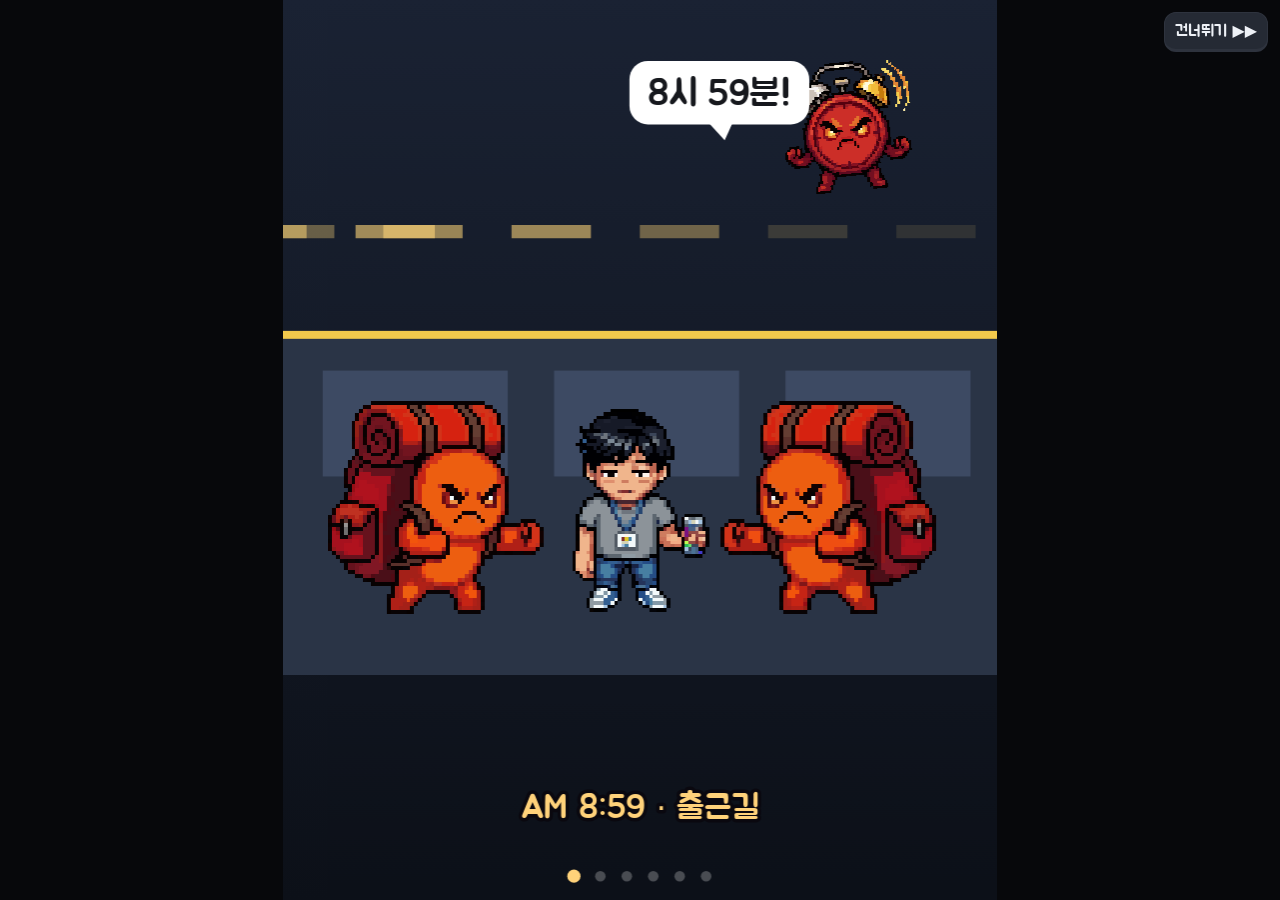
==== commit 2577e580: "v20.1: 새 직업 연봉 협상, 주간 도전·협동 다시 하기 Co-Authored-By: Claude Opus 5.5 <noreply@anthropic.com> Claude-Ses" ====
--- a/index.html
+++ b/index.html
@@ -120,7 +120,7 @@
 <script src="enemies9.js?v=14"></script>
 <script src="fx9.js?v=14"></script>
 <script src="jobs10.js?v=14"></script>
-<script src="jobs18.js?v=18"></script>
+<script src="jobs18.js?v=20"></script>
 <script src="lobby10.js?v=14"></script>
 <script src="recipes12.js?v=18"></script>
 <script src="hidden18.js?v=18"></script>
@@ -954,6 +954,6 @@
 <script src="aug15.js?v=15"></script>
 <script src="items16.js?v=16"></script>
 <script src="boxes17.js?v=17"></script>
-<script src="weekly20.js?v=20"></script>
+<script src="weekly20.js?v=20.1"></script>
 </body>
 </html>
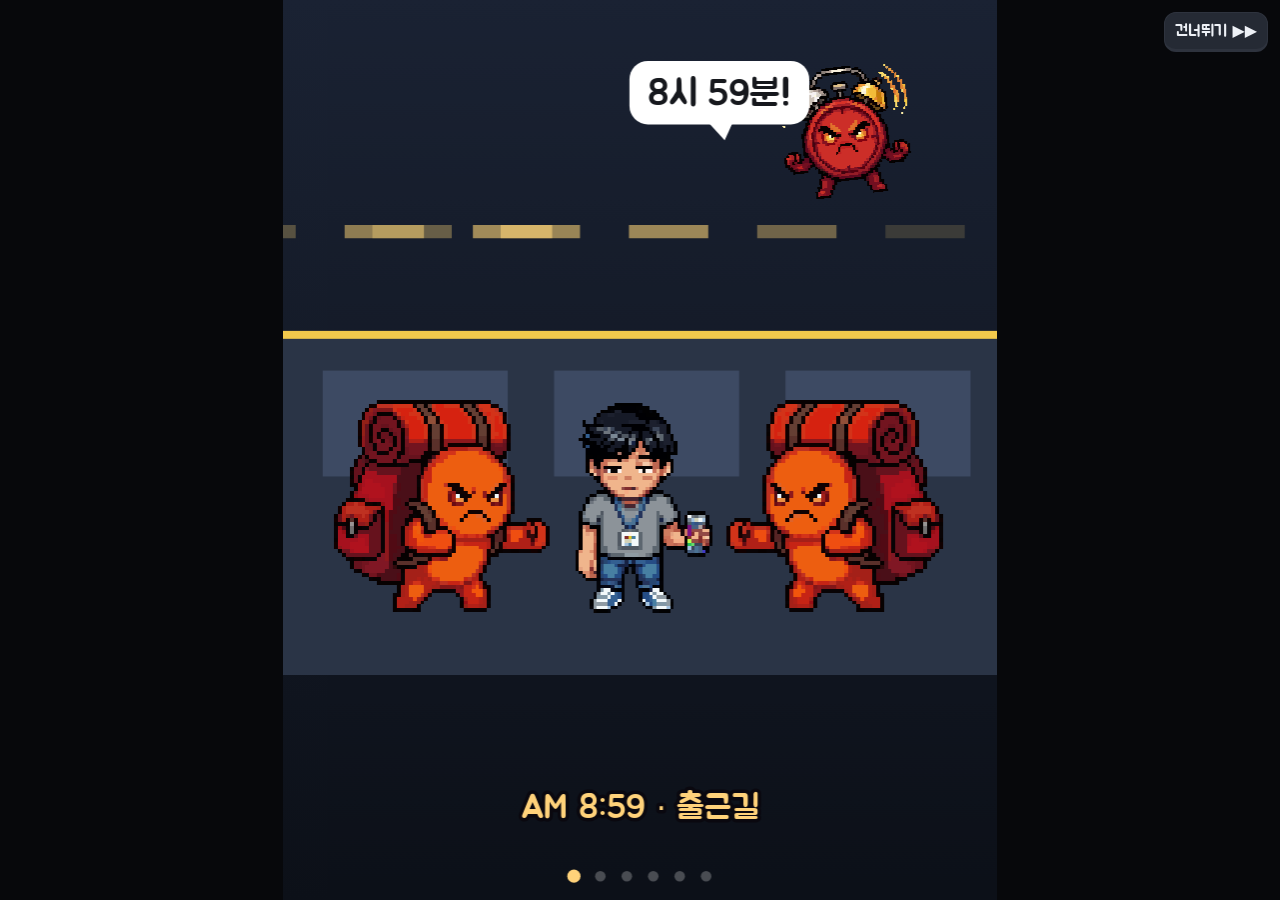
==== commit b0290a50: "v20.2: 협동 동료 화면 타격감 + 증강·비품 아이콘 45개(PixelLab) Co-Authored-By: Claude Opus 5.5 <noreply@anthropic.com" ====
--- a/index.html
+++ b/index.html
@@ -130,7 +130,7 @@
 <script src="themes19.js?v=20"></script>
 <script src="assets13.js?v=18"></script>
 <script src="cells14.js?v=14"></script>
-<script src="feel14.js?v=14"></script>
+<script src="feel14.js?v=20"></script>
 <script src="intro14.js?v=14"></script>
 <script src="pwa14.js?v=14.9.1"></script>
 <script src="sound.js?v=14"></script>
@@ -950,7 +950,7 @@
 <script src="tutorial11.js?v=14"></script>
 <script src="coopcfg.js?v=14.9"></script>
 <script src="rules14.js?v=14.13"></script>
-<script src="coop14.js?v=19"></script>
+<script src="coop14.js?v=20"></script>
 <script src="aug15.js?v=15"></script>
 <script src="items16.js?v=16"></script>
 <script src="boxes17.js?v=17"></script>
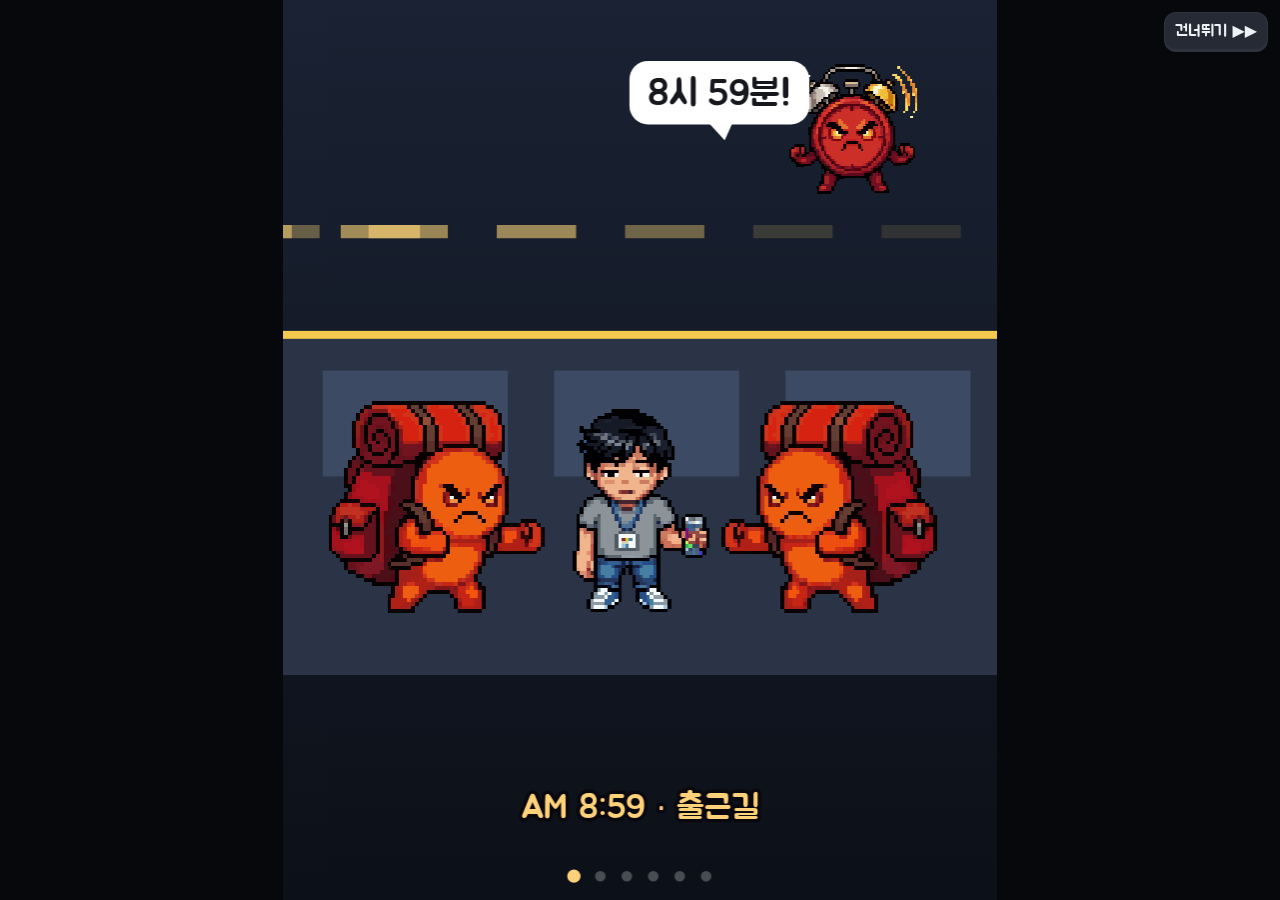
==== commit 0f4398c4: "v20.3: 협동 동료 편성·강화 반영, 연속 출근 후반 체력 곡선 완화 Co-Authored-By: Claude Opus 5.5 <noreply@anthropic.com> Cla" ====
--- a/index.html
+++ b/index.html
@@ -950,7 +950,7 @@
 <script src="tutorial11.js?v=14"></script>
 <script src="coopcfg.js?v=14.9"></script>
 <script src="rules14.js?v=14.13"></script>
-<script src="coop14.js?v=20"></script>
+<script src="coop14.js?v=20.3"></script>
 <script src="aug15.js?v=15"></script>
 <script src="items16.js?v=16"></script>
 <script src="boxes17.js?v=17"></script>
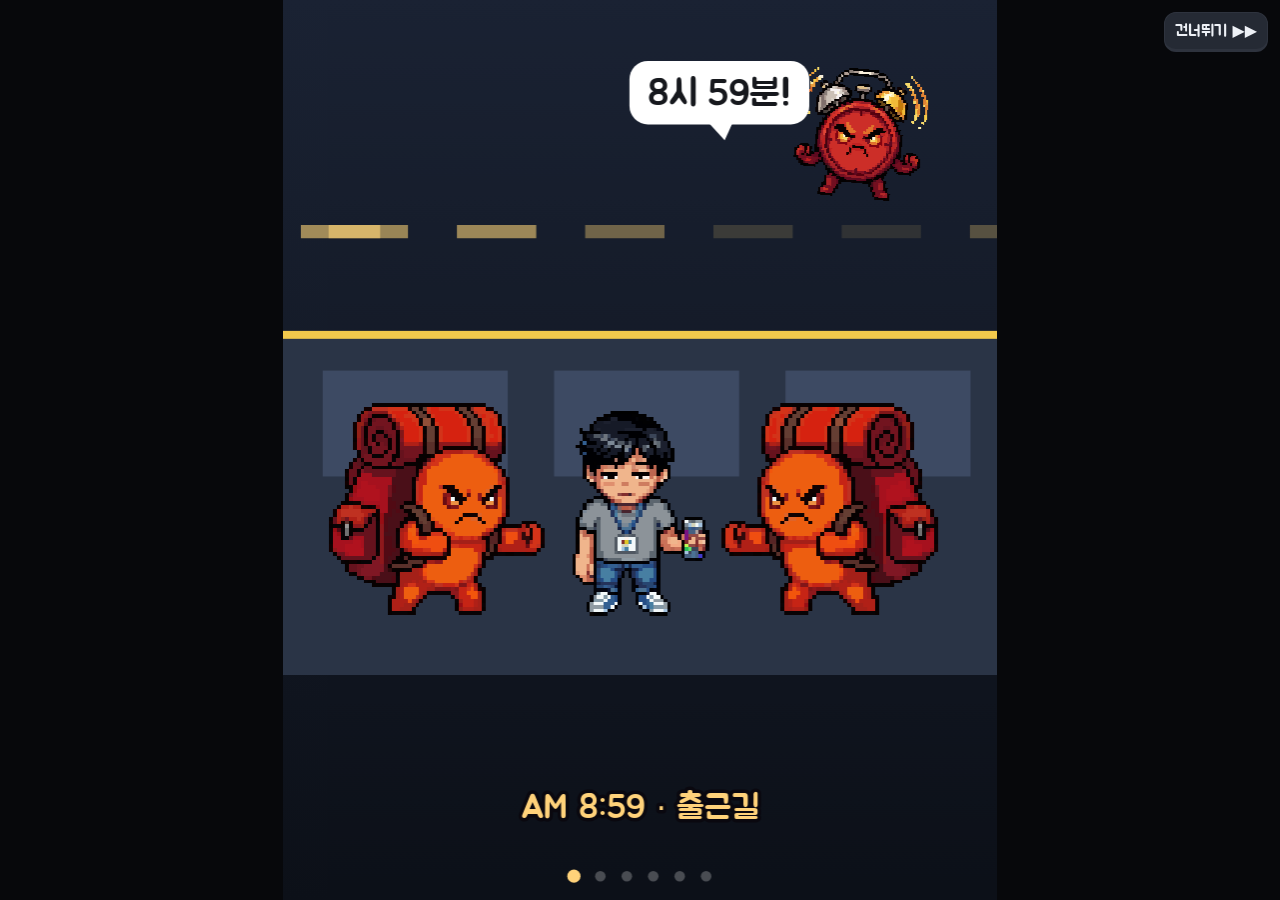
==== commit 858634b0: "v20.4: 협동 보스 가운데 복도 왕복 Co-Authored-By: Claude Opus 5.5 <noreply@anthropic.com> Claude-Session: https" ====
--- a/index.html
+++ b/index.html
@@ -950,7 +950,7 @@
 <script src="tutorial11.js?v=14"></script>
 <script src="coopcfg.js?v=14.9"></script>
 <script src="rules14.js?v=14.13"></script>
-<script src="coop14.js?v=20.3"></script>
+<script src="coop14.js?v=20.4"></script>
 <script src="aug15.js?v=15"></script>
 <script src="items16.js?v=16"></script>
 <script src="boxes17.js?v=17"></script>
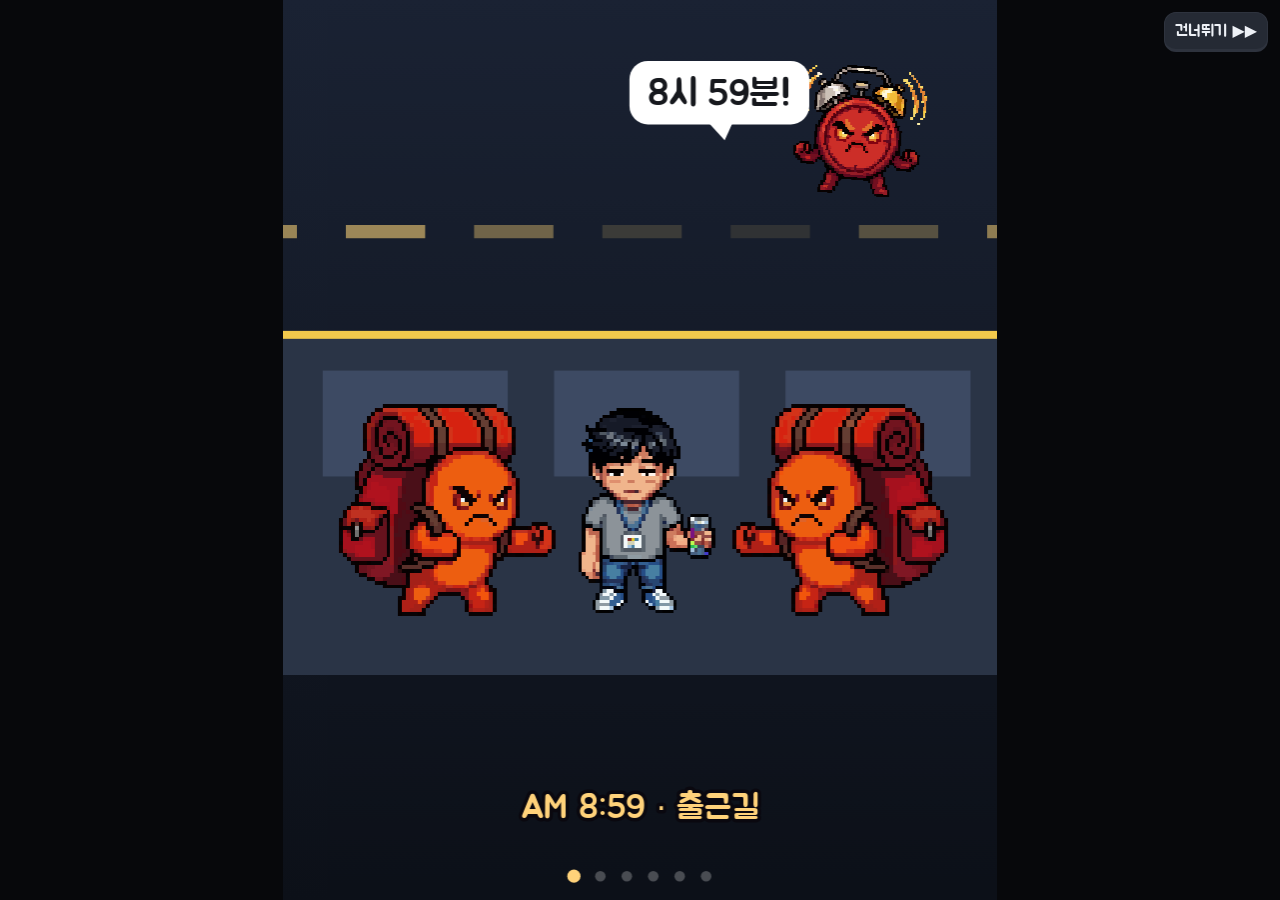
==== commit 5da24bbe: "v20.5: 플레이 시험·코드 검토 수정 + PixelLab 그림 전부 적용 Co-Authored-By: Claude Opus 5.5 <noreply@anthropic.com> C" ====
--- a/index.html
+++ b/index.html
@@ -120,17 +120,17 @@
 <script src="enemies9.js?v=14"></script>
 <script src="fx9.js?v=14"></script>
 <script src="jobs10.js?v=14"></script>
-<script src="jobs18.js?v=20"></script>
+<script src="jobs18.js?v=20.5"></script>
 <script src="lobby10.js?v=14"></script>
 <script src="recipes12.js?v=18"></script>
 <script src="hidden18.js?v=18"></script>
-<script src="feel12.js?v=14"></script>
+<script src="feel12.js?v=20.5"></script>
 <script src="titles13.js?v=14"></script>
 <script src="themes13.js?v=14"></script>
 <script src="themes19.js?v=20"></script>
 <script src="assets13.js?v=18"></script>
 <script src="cells14.js?v=14"></script>
-<script src="feel14.js?v=20"></script>
+<script src="feel14.js?v=20.5"></script>
 <script src="intro14.js?v=14"></script>
 <script src="pwa14.js?v=14.9.1"></script>
 <script src="sound.js?v=14"></script>
@@ -797,7 +797,7 @@
 
 UI.luckBox.innerHTML=LUCK.map((o,k)=>`<button class="lk" data-k="${k}">${GRADES[o.g].name} 영입 시도<br>☕${o.cost} · 성공 ${Math.round(o.p*100)}%</button>`).join('')+`<button class="lk ad" data-ad="1">📺 커피 +1<br><small>판당 2회</small></button>`;
 UI.luckBox.addEventListener('click',async ev=>{const b=ev.target.closest('button');if(!b)return;
-  if(b.dataset.ad){if((S.adCoffee||0)>=2){toast('이번 판 광고 보상은 모두 받았어요');return;}S.paused=true;const ok=window.KTMonet?await KTMonet.rewarded('coffee'):true;S.paused=false;if(ok&&S.state==='play'){S.adCoffee=(S.adCoffee||0)+1;S.coffee++;toast('☕ 커피 +1');KTSound.play('coin');}return;}
+  if(b.dataset.ad){if((S.adCoffee||0)>=2){toast('이번 판 광고 보상은 모두 받았어요');return;}S.paused=true;const ok=window.KTMonet?await KTMonet.rewarded('coffee'):true;S.paused=false;if(ok&&S.state==='play'){S.adCoffee=(S.adCoffee||0)+1;if(!(window.KTCoop&&KTCoop.guestAct('adCoffee',[])))S.coffee++;toast('☕ 커피 +1');KTSound.play('coin');}return;}
   gamble(+b.dataset.k);});
 function buildMove(){UI.mvBox.innerHTML=(S&&S.deck?S.deck:JOBS.map((_,k)=>k)).map(k=>`<button data-j="${k}">${JOBS[k].icon} ${JOBS[k].name}</button>`).join('');}
 buildMove();
@@ -949,11 +949,11 @@
 <script src="procs14.js?v=14.7"></script>
 <script src="tutorial11.js?v=14"></script>
 <script src="coopcfg.js?v=14.9"></script>
-<script src="rules14.js?v=14.13"></script>
-<script src="coop14.js?v=20.4"></script>
-<script src="aug15.js?v=15"></script>
-<script src="items16.js?v=16"></script>
-<script src="boxes17.js?v=17"></script>
-<script src="weekly20.js?v=20.1"></script>
+<script src="rules14.js?v=20.5"></script>
+<script src="coop14.js?v=20.5"></script>
+<script src="aug15.js?v=20.5"></script>
+<script src="items16.js?v=20.5"></script>
+<script src="boxes17.js?v=20.5"></script>
+<script src="weekly20.js?v=20.5"></script>
 </body>
 </html>
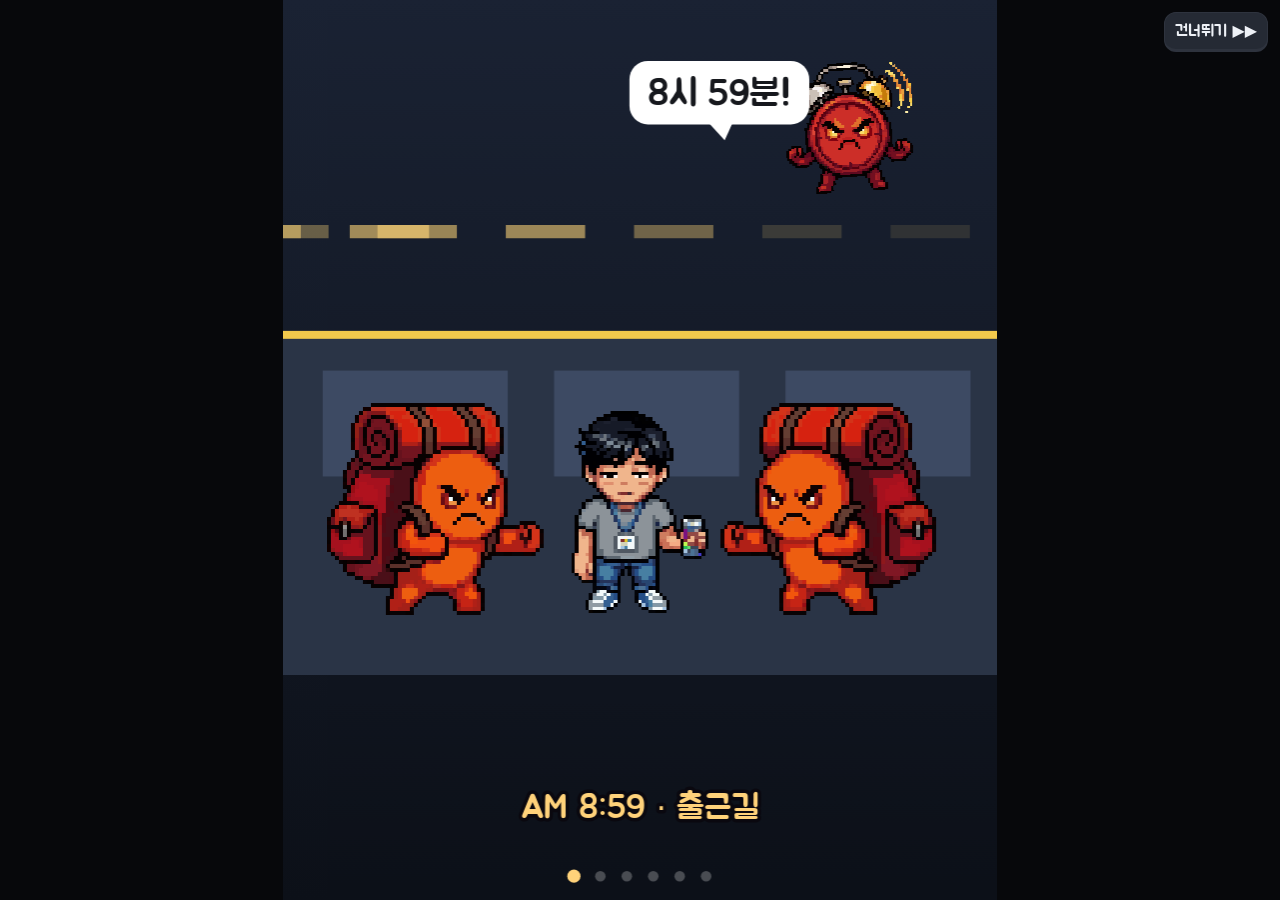
==== commit 18737dfe: "v21: 직원 편성 화면 스킬 설명 칸 Co-Authored-By: Claude Opus 5.5 <noreply@anthropic.com> Claude-Session: https:" ====
--- a/index.html
+++ b/index.html
@@ -955,5 +955,6 @@
 <script src="items16.js?v=20.5"></script>
 <script src="boxes17.js?v=20.5"></script>
 <script src="weekly20.js?v=20.5"></script>
+<script src="deckinfo21.js?v=21"></script>
 </body>
 </html>
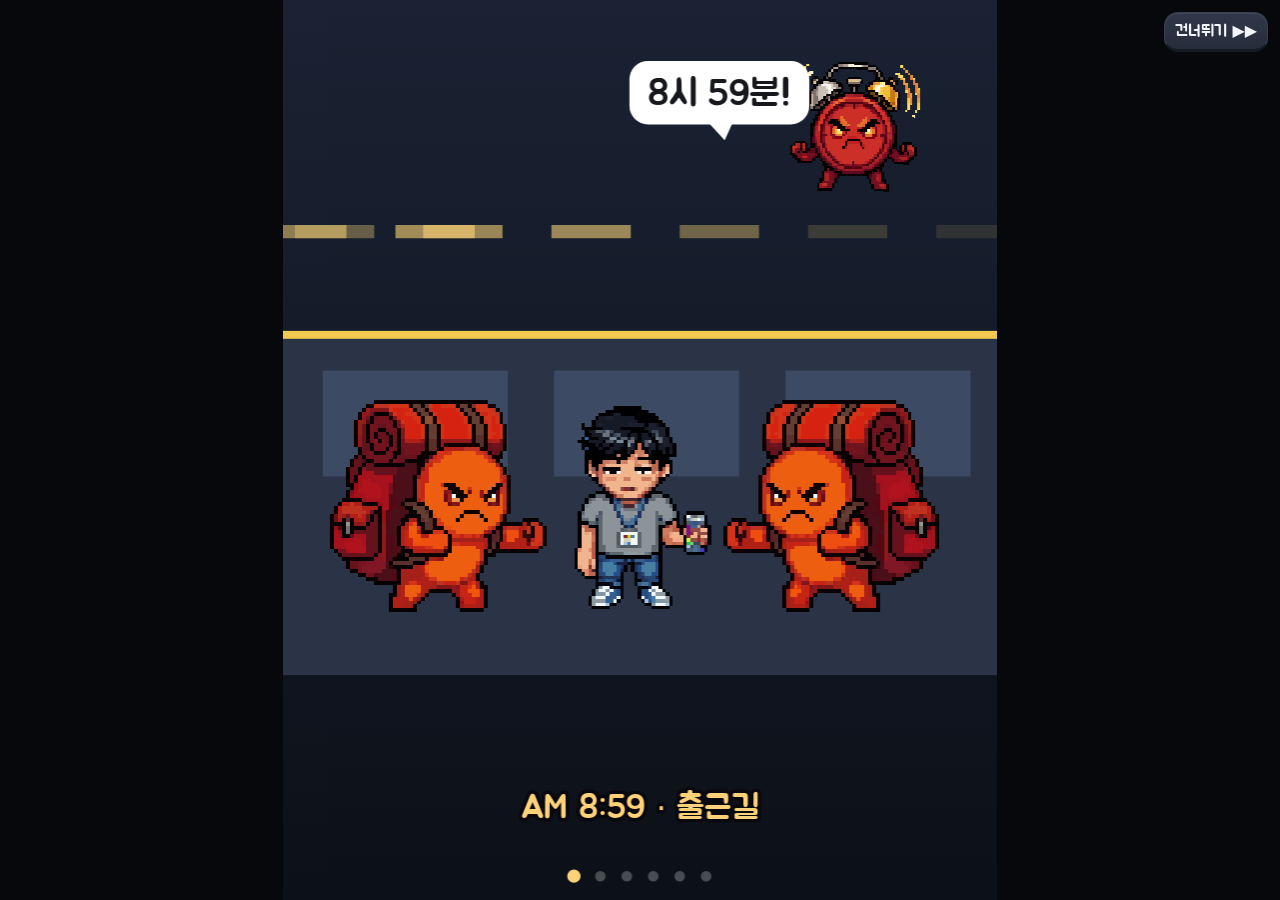
==== commit 3b22b55e: "v22: 화면 디자인 정리 + 플레이·협동 오류 수정 - 게임·로비 화면을 같은 색·그림자·버튼 모양으로 정리 - 전투·로비·튜토리얼·저장 오류 17건 수정 - 협동: 증강·비품 " ====
--- a/index.html
+++ b/index.html
@@ -4,7 +4,7 @@
 <meta charset="utf-8">
 <meta name="viewport" content="width=device-width,initial-scale=1,maximum-scale=1,user-scalable=no">
 <title>칼퇴 디펜스</title>
-<meta name="theme-color" content="#0f1115">
+<meta name="theme-color" content="#0d0f15">
 <link rel="manifest" href="manifest.webmanifest">
 <link rel="icon" type="image/png" sizes="32x32" href="icons/favicon-32.png">
 <link rel="apple-touch-icon" href="icons/apple-touch-icon.png">
@@ -14,67 +14,71 @@
 <meta name="apple-mobile-web-app-status-bar-style" content="black">
 <link rel="preconnect" href="https://fonts.googleapis.com"><link rel="preconnect" href="https://fonts.gstatic.com" crossorigin>
 <link href="https://fonts.googleapis.com/css2?family=Jua&display=swap" rel="stylesheet">
-<link rel="stylesheet" href="lobby.css?v=14">
-<link rel="stylesheet" href="lobby9.css?v=14">
-<link rel="stylesheet" href="lobby10.css?v=14">
+<link rel="stylesheet" href="lobby.css?v=22">
+<link rel="stylesheet" href="lobby9.css?v=22">
+<link rel="stylesheet" href="lobby10.css?v=22">
 <style>
-:root{--bg:#101216;--panel:#1a1d24;--panel2:#252a34;--line:#2e333e;--text:#eef1f6;--muted:#8b93a5;--accent:#ffb020;--danger:#ff5d5d;--ok:#40d987}
-*{box-sizing:border-box;margin:0;padding:0}
-html,body{min-height:100%;background:var(--bg);color:var(--text);font-family:"Malgun Gothic","Apple SD Gothic Neo","Noto Sans KR",system-ui,sans-serif;-webkit-tap-highlight-color:transparent;user-select:none;-webkit-user-select:none;touch-action:manipulation;overscroll-behavior:none}
-*{touch-action:manipulation}
-#app{width:min(100vw,540px);margin:0 auto;display:flex;flex-direction:column;gap:6px;padding:8px 8px 10px}
-#hud{display:grid;grid-template-columns:repeat(5,1fr);gap:4px}
-.st{background:var(--panel);border:1px solid var(--line);border-radius:8px;padding:4px 4px 5px;text-align:center;min-width:0}
-.st .l{display:block;font-size:10px;color:var(--muted)}
-.st b{font-size:15px;font-variant-numeric:tabular-nums;white-space:nowrap}
-.bar{height:3px;background:var(--line);border-radius:2px;margin-top:3px;overflow:hidden}
-.bar i{display:block;height:100%;width:0;background:var(--ok)}
-#stage{position:relative;width:min(100%,calc((100vh - 236px)*0.794));aspect-ratio:540/680;margin:0 auto}
-#cv{touch-action:none;width:100%;height:100%;display:block;border-radius:12px;background:#15181e}
-#toast{position:absolute;left:50%;bottom:10px;transform:translateX(-50%);background:rgba(0,0,0,.8);padding:6px 12px;border-radius:20px;font-size:13px;opacity:0;transition:opacity .2s;pointer-events:none;white-space:nowrap;max-width:94%;overflow:hidden;text-overflow:ellipsis}
-#toast.on{opacity:1}
-#overlay{position:absolute;inset:0;display:flex;align-items:center;justify-content:center;background:rgba(10,11,14,.86);border-radius:12px;padding:20px}
+/* v22 디자인: 어두운 바탕 위 '말랑한 입체(클레이)' — 색·모서리·그림자는 아래 변수 한 곳에서 */
+:root{--bg:#0d0f15;--panel:#1b1f2a;--panel2:#272d3b;--line:#363d50;--text:#f2f5fb;--muted:#9da6ba;--accent:#ffb629;--danger:#ff6464;--ok:#45dd8f;--blue:#57a8ff;
+  --r:16px;--clay:inset 0 1px 0 rgba(255,255,255,.09),inset 0 -2px 0 rgba(0,0,0,.25),0 4px 14px rgba(0,0,0,.35)}
+*{box-sizing:border-box;margin:0;padding:0;touch-action:manipulation}
+html,body{min-height:100%;background:var(--bg);color:var(--text);-webkit-tap-highlight-color:transparent;user-select:none;-webkit-user-select:none;overscroll-behavior:none}
+body{font-family:"Jua","Malgun Gothic","Apple SD Gothic Neo","Noto Sans KR",system-ui,sans-serif;background:radial-gradient(900px 520px at 50% -10%,#2a2416 0%,var(--bg) 62%) fixed}
+/* 배치: 위 현황판 → 사무실 → (남는 공간) → 직원 정보 → 조작 버튼(엄지 닿는 맨 아래) */
+#app{width:min(100vw,540px);min-height:100vh;min-height:100dvh;margin:0 auto;display:flex;flex-direction:column;gap:8px;padding:calc(env(safe-area-inset-top,0px) + 8px) 10px calc(env(safe-area-inset-bottom,0px) + 10px)}
+#hud{display:grid;grid-template-columns:repeat(5,1fr);gap:5px}
+.st{background:linear-gradient(180deg,#262c3a,var(--panel));border:1px solid var(--line);border-radius:14px;padding:5px 4px 6px;text-align:center;min-width:0;box-shadow:var(--clay)}
+.st .l{display:block;font-size:12px;color:var(--muted);white-space:nowrap;overflow:hidden;text-overflow:ellipsis}
+.st b{font-size:17px;font-weight:400;font-variant-numeric:tabular-nums;white-space:nowrap}
+.bar{height:5px;background:#12151c;border-radius:3px;margin-top:3px;overflow:hidden}
+.bar i{display:block;height:100%;width:0;background:var(--ok);border-radius:3px;transition:width .2s ease-out,background-color .2s}
+#stage{position:relative;width:min(100%,calc((100vh - 300px)*0.794));width:min(100%,calc((100dvh - 300px)*0.794));aspect-ratio:540/680;margin:0 auto}
+#cv{touch-action:none;width:100%;height:100%;display:block;border-radius:18px;background:#15181e;box-shadow:0 0 0 1px var(--line),0 10px 30px rgba(0,0,0,.5)}
+#toast{position:absolute;left:50%;bottom:12px;transform:translateX(-50%) translateY(6px);background:rgba(16,18,25,.94);border:1px solid var(--line);box-shadow:0 6px 18px rgba(0,0,0,.45);padding:7px 14px;border-radius:999px;font-size:14px;opacity:0;transition:opacity .18s ease-out,transform .18s ease-out;pointer-events:none;white-space:nowrap;max-width:94%;overflow:hidden;text-overflow:ellipsis}
+#toast.on{opacity:1;transform:translateX(-50%)}
+#overlay{position:absolute;inset:0;display:flex;align-items:center;justify-content:center;background:rgba(10,11,14,.88);border-radius:18px;padding:20px;overflow-y:auto}
 #overlay[hidden]{display:none}
 .card{max-width:400px;text-align:center}
 .card h1{font-size:32px;color:var(--accent);margin-bottom:4px}
 .card h2{font-size:24px;margin-bottom:6px}
 .card p.sub{color:var(--muted);font-size:13px;margin-bottom:14px}
 .card ul{text-align:left;font-size:13px;line-height:1.6;color:#cfd4de;margin:0 0 16px 18px}
-.card .go{background:var(--accent);color:#1a1200;border-color:var(--accent);font-weight:700;font-size:17px;padding:10px 26px}
-#panel{display:flex;align-items:center;gap:6px;background:var(--panel);border:1px solid var(--line);border-radius:10px;padding:6px 8px;min-height:48px}
-#pt{width:46px;height:50px;flex:none;display:none;background:#14171d;border-radius:8px}
+.card .go{font-size:18px;padding:12px 28px}
+/* 직원 정보: 윗줄 얼굴+설명, 아랫줄 버튼 (설명이 좁은 칸에서 여러 줄로 꺾이던 문제) */
+#panel{margin-top:auto;display:grid;grid-template-columns:auto 1fr;align-items:center;gap:6px 8px;background:linear-gradient(180deg,#222734,var(--panel));border:1px solid var(--line);border-radius:var(--r);padding:8px 10px;box-shadow:var(--clay)}
+#pt{width:46px;height:50px;display:none;background:#12151c;border-radius:10px;border:1px solid var(--line)}
 #pt.on{display:block}
-#selInfo{flex:1;font-size:12px;line-height:1.4;color:var(--muted);min-width:0}
-#selInfo b{color:var(--text)}
-button{font:inherit;color:var(--text);background:var(--panel2);border:1px solid var(--line);border-radius:10px;padding:8px 10px;cursor:pointer}
-button:disabled{opacity:.38;cursor:default}
-button:not(:disabled):active{transform:translateY(1px)}
-#selBtns button{padding:7px 10px;font-size:13px}
-#bMerge:not(:disabled){background:#3a2f12;border-color:var(--accent);color:var(--accent)}
-#ctrl{display:grid;grid-template-columns:2fr 1.3fr .6fr .6fr .6fr;gap:6px}
-#bSummon{background:var(--accent);color:#1a1200;border-color:var(--accent);font-weight:700;font-size:16px}
-#bSummon small{font-weight:600;font-size:12px}
-#luck{display:grid;grid-template-columns:repeat(3,1fr);gap:6px}
-#luck[hidden]{display:none}
-#move{display:grid;grid-template-columns:repeat(5,1fr);gap:6px}
-#move[hidden]{display:none}
-#move button{font-size:12px;padding:7px 4px}
-#bMove:not(:disabled){border-color:#4aa3ff;color:#8cc4ff}
-.lk{font-size:12px;line-height:1.35}
-.hint{font-size:11px;color:var(--muted);text-align:center}
-/* v8 UI 업그레이드 */
-body{font-family:"Jua","Malgun Gothic","Apple SD Gothic Neo","Noto Sans KR",system-ui,sans-serif;background:radial-gradient(900px 500px at 50% -10%,#221f17 0%,var(--bg) 60%)}
-#app{padding-top:calc(env(safe-area-inset-top,0px) + 8px);padding-bottom:calc(env(safe-area-inset-bottom,0px) + 10px)}
-.st{background:linear-gradient(180deg,#232833,#1a1d24);border-radius:12px;border-color:#30363f}
-.st b{font-size:16px}
-#cv{border-radius:16px;box-shadow:0 8px 30px rgba(0,0,0,.45)}
-button{border-bottom-width:3px;border-radius:12px;font-family:inherit}
-button:not(:disabled):active{transform:translateY(2px);border-bottom-width:1px}
-#bSummon{background:linear-gradient(180deg,#ffc23d,#ff9a1a);border-color:#b86a00;color:#2a1600;font-size:18px}
+#selInfo{grid-column:2;font-size:13px;line-height:1.45;color:var(--muted);min-width:0;min-height:38px}
+#pt:not(.on)+#selInfo{grid-column:1/-1}
+#selInfo b{color:var(--text);font-weight:400}
+#panel #selBtns{grid-column:1/-1;display:flex;flex-wrap:wrap;gap:6px;max-width:none}
+#panel #selBtns button{flex:1 1 0;min-height:44px;min-width:64px;padding:7px 8px;font-size:14px;white-space:nowrap}
+#panel #bSell{flex:0 1 auto;margin-left:6px}   /* 퇴사는 오조작 방지로 띄움 */
+/* 버튼 공통 */
+button{font:inherit;color:var(--text);background:linear-gradient(180deg,#313849,#262c3a);border:1px solid var(--line);border-bottom:3px solid #161a23;border-radius:14px;padding:8px 10px;cursor:pointer;box-shadow:inset 0 1px 0 rgba(255,255,255,.08);transition:transform .08s ease-out,filter .15s ease-out,opacity .15s}
+button:disabled{opacity:.4;cursor:default}
+button:not(:disabled):active{transform:translateY(2px);border-bottom-width:1px;margin-bottom:2px}
+button:focus-visible{outline:2px solid var(--accent);outline-offset:2px}
+@media (hover:hover){button:not(:disabled):hover{filter:brightness(1.12)}}
+#bMerge:not(:disabled){background:linear-gradient(180deg,#4a3a12,#3a2f12);border-color:var(--accent);border-bottom-color:#8a5a00;color:#ffd27a}
+#bMove:not(:disabled){border-color:var(--blue);border-bottom-color:#245a99;color:#a8d2ff}
+#bSell:not(:disabled){color:#ffb3b3}
+#ctrl{order:5;display:grid;grid-template-columns:2fr 1.3fr .6fr .6fr .6fr;gap:6px}
+#ctrl button{min-height:52px;min-width:44px}
+#bSummon,.card .go{background:linear-gradient(180deg,#ffcc4d,#ff9a1a);border-color:#b86a00;border-bottom-color:#8f4f00;color:#2a1600;box-shadow:inset 0 1px 0 rgba(255,255,255,.45),0 4px 14px rgba(255,154,26,.28)}
+#bSummon{font-size:19px}
+#bSummon small{font-size:13px}
+#bLuck{font-size:14px;line-height:1.25}
+#luck,#move{display:grid;gap:6px}
 #luck{grid-template-columns:repeat(4,1fr)}
-.lk.ad{background:linear-gradient(180deg,#5aa9ff,#3a7ee0);border-color:#244f99;color:#fff}
-#panel{border-radius:14px;background:linear-gradient(180deg,#1f232c,#191c23)}
+#move{grid-template-columns:repeat(5,1fr)}
+#luck[hidden],#move[hidden]{display:none}
+#luck button,#move button{min-height:44px;font-size:12px;padding:6px 4px}
+.lk{line-height:1.35}
+.lk.ad{background:linear-gradient(180deg,#62b0ff,#3a7ee0);border-color:#244f99;border-bottom-color:#1b3d7a;color:#fff}
 .hint{display:none}
+@media (min-width:900px) and (hover:hover){.hint{display:block;order:6;font-size:12px;color:var(--muted);text-align:center}}
+@media (prefers-reduced-motion:reduce){*{animation-duration:.01ms!important;transition-duration:.01ms!important}}
 </style>
 </head>
 <body>
@@ -114,14 +118,14 @@
 <script src="stages.js?v=14"></script>
 <script src="balance11.js?v=14"></script>
 <script src="upgrades10.js?v=14"></script>
-<script src="progress10.js?v=14"></script>
+<script src="progress10.js?v=22"></script>
 <script src="profiles.js?v=14"></script>
 <script src="enemies.js?v=14"></script>
 <script src="enemies9.js?v=14"></script>
 <script src="fx9.js?v=14"></script>
 <script src="jobs10.js?v=14"></script>
 <script src="jobs18.js?v=20.5"></script>
-<script src="lobby10.js?v=14"></script>
+<script src="lobby10.js?v=22"></script>
 <script src="recipes12.js?v=18"></script>
 <script src="hidden18.js?v=18"></script>
 <script src="feel12.js?v=20.5"></script>
@@ -304,7 +308,7 @@
   S.spawnT=0;
 }
 function spawn(q){
-  const e={type:q.type,s:0,x:P.l,y:P.t,hp:q.hp,maxHp:q.hp,stunT:0,slowT:0,slowV:0,say:null,ph:rnd()*6,hitT:0};
+  const e={type:q.type,s:0,x:P.l,y:P.t,hp:q.hp,maxHp:q.hp,stunT:0,slowT:0,slowV:0,say:null,ph:rnd()*6,hitT:0,healT:0};
   if(q.type==='boss')e.bi=BOSSES.indexOf(q.boss);
   if(q.type==='boss'){
     const b=q.boss;
@@ -345,7 +349,7 @@
   if(e.hp>0)return;
   if(window.KTThemes&&KTThemes.onDeath(e))return;
   S.dead=true;S.kills++;addGold(e.gold);KTSound.play('kill');
-  if(e.type==='client'&&S.mods.includes('split')){for(let k=0;k<2;k++){spawn({type:'urgent',hp:e.maxHp*0.22});const n=S.enemies[S.enemies.length-1];n.s=Math.max(0,e.s-6-k*14);const pp=posAt(n.s);n.x=pp[0];n.y=pp[1];}}
+  if(e.type==='client'&&S.mods.includes('split')){for(let k=0;k<2&&S.enemies.length<CFG.maxEnemies;k++){spawn({type:'urgent',hp:e.maxHp*0.22});const n=S.enemies[S.enemies.length-1];n.s=Math.max(0,e.s-6-k*14);const pp=posAt(n.s);n.x=pp[0];n.y=pp[1];}}
   burst(e.x,e.y,e.boss?'#ffd43b':e.type==='client'?'#9b7bea':e.type==='urgent'?'#ff6b6b':'#ffffff',e.boss?24:7);
   if(e.boss){
     S.boss=null;S.coffee+=3;if(window.KTCoop&&KTCoop.onCoffee)KTCoop.onCoffee(3);text(e.x,e.y,'☕+3','#ffd27a');if(window.KTFX){KTFX.pillar(fx,e.x,e.y,'#ffd43b',true);}
@@ -527,7 +531,7 @@
 function findSlotOf(j,g){for(let i=NC-1;i>=0;i--){const c=S.cells[i];if(c&&c.job===j&&c.grade===g)return i;}return -1;}
 function rollGrade(){const o=CFG.summonOdds(Math.max(1,S.wave));let r=rnd(),a=0;for(let g=0;g<o.length;g++){a+=o[g];if(r<a)return g;}return 0;}
 function pickJob(){const d=S.deck&&S.deck.length?S.deck:[0,1,2,3,4];return d[(rnd()*d.length)|0];}
-const summonCost=()=>CFG.summonBase+S.summons*CFG.summonStep;
+const summonCost=()=>Math.round(CFG.summonBase+S.summons*CFG.summonStep);
 function summon(){
   if(window.KTRules&&KTRules.blockDraw())return false;   // v14.13 칸이 다 차면 뽑지 않음
   if(window.KTCoop&&KTCoop.guestAct('summon',[]))return false;   // v14.7 협동: 동료 폰이면 방장에게 보냄
@@ -538,8 +542,9 @@
   if(S.careerBoost&&!forced&&g<1){g=1;}
   if(findSlot(j,g)<0){toast('자리가 없습니다 — 합성하거나 퇴사시키세요');return false;}
   if(forced)S.force.shift();
-  S.gold-=cost;S.summons++;addUnit(j,g);if(S.careerBoost&&!forced){S.careerBoost=false;toast('📋 경력직 우대 적용!');}
-  toast(`${unitName(j,g)} 입사${g>=2?' ✨':''}`);KTSound.play('summon',g);
+  const boosted=S.careerBoost&&!forced;if(boosted)S.careerBoost=false;
+  S.gold-=cost;S.summons++;addUnit(j,g);
+  toast(`${unitName(j,g)} 입사${g>=2?' ✨':''}${boosted?' · 📋 경력직 우대':''}`);KTSound.play('summon',g);
   if(g>=1||rnd()<0.3)say(findSlotOf(j,g),quote(j,g));
   return true;
 }
@@ -571,7 +576,7 @@
 function sell(i){
   if(window.KTCoop&&KTCoop.guestAct('sell',[i]))return false;
   const c=S.cells[i];if(S.state!=='play'||!c)return false;
-  const v=CFG.sellValue[c.grade];addGold(v);
+  const v=CFG.sellValue[c.grade];S.ci=i;addGold(v);S.ci=-1;   // 협동: 퇴사 환급은 그 칸 주인에게만 (방장이 팔면 둘 다 받던 문제)
   toast(`${unitName(c.job,c.grade)} 퇴사 · 💰+${v}`);KTSound.play('sell');
   c.count--;c.cd.pop();
   if(c.count<=0){S.cells[i]=null;S.sel=-1;}
@@ -888,12 +893,13 @@
   UI.speed.textContent='x'+speed;};
 UI.pause.onclick=()=>{if(window.KTLobby)KTLobby.pause();else if(S.state==='play')S.paused=!S.paused;};
 window.addEventListener('keydown',ev=>{
-  const k=ev.key.toLowerCase();
+  if(ev.repeat)return;   // 키를 꾹 누르면 퇴사 확인이 자동으로 넘어가던 문제
+  const k=(ev.key||'').toLowerCase();
   if(k!=='escape'&&(S.paused||KT.paused||document.querySelector('.kt-modal')))return;
   if(k==='q'||k==='ㅂ')summon();
   else if((k==='w'||k==='ㅈ')&&S.sel>=0)merge(S.sel);
   else if((k==='e'||k==='ㄷ')&&S.sel>=0)sellAsk(S.sel);
-  else if((k==='r'||k==='ㄱ')&&S.sel>=0){UI.mvBox.hidden=!UI.mvBox.hidden;}
+  else if((k==='r'||k==='ㄱ')&&S.sel>=0)UI.mv.click();
   else if(k==='escape')S.sel=-1;
 });
 
@@ -947,12 +953,12 @@
 })();
 </script>
 <script src="procs14.js?v=14.7"></script>
-<script src="tutorial11.js?v=14"></script>
+<script src="tutorial11.js?v=22"></script>
 <script src="coopcfg.js?v=14.9"></script>
 <script src="rules14.js?v=20.5"></script>
-<script src="coop14.js?v=20.5"></script>
-<script src="aug15.js?v=20.5"></script>
-<script src="items16.js?v=20.5"></script>
+<script src="coop14.js?v=22.1"></script>
+<script src="aug15.js?v=22"></script>
+<script src="items16.js?v=22.1"></script>
 <script src="boxes17.js?v=20.5"></script>
 <script src="weekly20.js?v=20.5"></script>
 <script src="deckinfo21.js?v=21"></script>
--- a/lobby.css
+++ b/lobby.css
@@ -1,5 +1,6 @@
 /* 칼퇴 디펜스 — 로비·결과·모달 UI */
-:root{--k-bg:#0f1115;--k-panel:#1a1d24;--k-panel2:#232833;--k-line:#2f3542;--k-text:#eef1f6;--k-muted:#8b93a5;--k-accent:#ffb020;--k-accent2:#ff7a1a;--k-pink:#ff4d8d;--k-ok:#40d987;--k-blue:#4aa3ff}
+:root{--k-bg:#0d0f15;--k-panel:#1b1f2a;--k-panel2:#272d3b;--k-line:#363d50;--k-text:#f2f5fb;--k-muted:#9da6ba;--k-accent:#ffb629;--k-accent2:#ff7a1a;--k-pink:#ff5c97;--k-ok:#45dd8f;--k-blue:#57a8ff;
+  --k-clay:inset 0 1px 0 rgba(255,255,255,.09),inset 0 -2px 0 rgba(0,0,0,.25),0 4px 14px rgba(0,0,0,.35)}   /* v22: index.html 과 같은 색·그림자 */
 .kt-font{font-family:"Jua","Malgun Gothic","Apple SD Gothic Neo","Noto Sans KR",system-ui,sans-serif}
 #lobby{position:fixed;inset:0;z-index:50;display:flex;justify-content:center;background:radial-gradient(1200px 600px at 50% -10%,#2a2416 0%,var(--k-bg) 55%);overflow-y:auto;
   padding:calc(env(safe-area-inset-top,0px) + 10px) 16px calc(env(safe-area-inset-bottom,0px) + 16px)}
@@ -7,15 +8,15 @@
 .lb{width:min(100%,520px);display:flex;flex-direction:column;gap:12px}
 .lb-top{display:flex;align-items:center;gap:8px}
 .lb-career{flex:1;display:flex;align-items:center;gap:8px;min-width:0}
-.lb-badge{font-size:12px;font-weight:700;padding:4px 10px;border-radius:999px;border:1.5px solid currentColor;white-space:nowrap}
+.lb-badge{font-size:12px;font-weight:700;padding:4px 10px;background:rgba(255,255,255,.05);border-radius:999px;border:1.5px solid currentColor;white-space:nowrap}
 .lb-sub{font-size:12px;color:var(--k-muted);white-space:nowrap;overflow:hidden;text-overflow:ellipsis}
-.lb-cur{display:flex;align-items:center;gap:4px;background:var(--k-panel);border:1px solid var(--k-line);border-radius:999px;padding:5px 10px;font-weight:700;font-variant-numeric:tabular-nums;font-size:14px}
-.lb-hero{position:relative;border-radius:18px;overflow:hidden;background:linear-gradient(180deg,#2b3242 0%,#1b1f29 60%,#161920 100%);border:1px solid var(--k-line);aspect-ratio:16/10}
+.lb-cur{display:flex;align-items:center;gap:4px;background:var(--k-panel);border:1px solid var(--k-line);border-radius:999px;padding:6px 12px;font-weight:700;font-variant-numeric:tabular-nums;font-size:14px;box-shadow:var(--k-clay)}
+.lb-hero{position:relative;border-radius:22px;overflow:hidden;background:linear-gradient(180deg,#2b3242 0%,#1b1f29 60%,#161920 100%);border:1px solid var(--k-line);aspect-ratio:16/10;box-shadow:0 10px 30px rgba(0,0,0,.45),inset 0 1px 0 rgba(255,255,255,.08)}
 .lb-hero canvas{position:absolute;inset:0;width:100%;height:100%}
 .lb-logo{position:absolute;left:0;right:0;top:14px;text-align:center;pointer-events:none}
-.lb-logo h1{font-size:40px;line-height:1;color:var(--k-accent);text-shadow:0 3px 0 #7a4a00,0 6px 18px rgba(0,0,0,.5);letter-spacing:1px}
+.lb-logo h1{font-size:clamp(32px,10.5vw,44px);font-weight:400;line-height:1;color:var(--k-accent);text-shadow:0 3px 0 #7a4a00,0 6px 18px rgba(0,0,0,.5);letter-spacing:1px}
 .lb-logo p{margin-top:6px;font-size:13px;color:#d8dce6;text-shadow:0 1px 2px #000}
-.lb-daily{display:flex;align-items:center;gap:10px;background:linear-gradient(90deg,#2a2210,#1d1f25);border:1px solid #5a4410;border-radius:14px;padding:10px 12px}
+.lb-daily{display:flex;align-items:center;gap:10px;background:linear-gradient(90deg,#2a2210,#1d1f25);border:1px solid #5a4410;border-radius:16px;padding:10px 12px;box-shadow:var(--k-clay)}
 .lb-daily .d-ic{font-size:26px}
 .lb-daily .d-t{flex:1;min-width:0}
 .lb-daily b{display:block;font-size:14px}
@@ -23,25 +24,28 @@
 .lb-days{display:flex;gap:3px;margin-top:5px}
 .lb-days i{width:16px;height:6px;border-radius:3px;background:#3a3f4b;display:block}
 .lb-days i.on{background:var(--k-accent)}
-.kt-btn{font:inherit;color:var(--k-text);background:var(--k-panel2);border:1px solid var(--k-line);border-bottom-width:4px;border-radius:12px;padding:9px 14px;cursor:pointer;transition:transform .06s}
-.kt-btn:active:not(:disabled){transform:translateY(2px);border-bottom-width:2px}
+.kt-btn{font:inherit;color:var(--k-text);background:linear-gradient(180deg,#313849,#262c3a);border:1px solid var(--k-line);border-bottom:4px solid #161a23;border-radius:14px;padding:9px 14px;min-height:44px;cursor:pointer;box-shadow:inset 0 1px 0 rgba(255,255,255,.08);transition:transform .08s ease-out,filter .15s ease-out}
+.kt-btn:active:not(:disabled){transform:translateY(2px);border-bottom-width:2px;margin-bottom:2px}
+.kt-btn:focus-visible{outline:2px solid var(--k-accent);outline-offset:2px}
+@media (hover:hover){.kt-btn:not(:disabled):hover{filter:brightness(1.12)}}
 .kt-btn:disabled{opacity:.45;cursor:default}
-.kt-btn-main{background:linear-gradient(180deg,#ffc23d,#ff9a1a);color:#2a1600;border-color:#b86a00;font-weight:800}
-.kt-btn-ad{background:linear-gradient(180deg,#5aa9ff,#3a7ee0);color:#fff;border-color:#244f99;font-weight:700}
-.kt-btn-pink{background:linear-gradient(180deg,#ff6fa5,#e0407c);color:#fff;border-color:#8f1f4a;font-weight:700}
-.lb-start{font-size:26px;padding:16px;border-radius:16px;letter-spacing:2px}
+.kt-btn-main{background:linear-gradient(180deg,#ffcc4d,#ff9a1a);color:#2a1600;border-color:#b86a00;border-bottom-color:#8f4f00;font-weight:800;box-shadow:inset 0 1px 0 rgba(255,255,255,.45),0 4px 14px rgba(255,154,26,.28)}
+.kt-btn-ad{background:linear-gradient(180deg,#5aa9ff,#3a7ee0);color:#fff;border-color:#244f99;border-bottom-color:#1b3d7a;font-weight:700}
+.kt-btn-pink{background:linear-gradient(180deg,#ff6fa5,#e0407c);color:#fff;border-color:#8f1f4a;border-bottom-color:#6b1436;font-weight:700}
+.lb-start{font-size:28px;padding:16px;border-radius:20px;letter-spacing:2px;border-bottom-width:6px}
+.lb-start:active:not(:disabled){border-bottom-width:3px;margin-bottom:3px}
 .lb-boosts{display:flex;gap:6px;flex-wrap:wrap;justify-content:center;margin-top:-4px}
 .lb-boosts span{font-size:12px;background:#2a2410;color:#ffd27a;border:1px solid #5a4410;border-radius:999px;padding:3px 9px}
 .lb-grid{display:grid;grid-template-columns:repeat(4,1fr);gap:8px}
 .lb-grid .kt-btn{display:flex;flex-direction:column;align-items:center;gap:2px;padding:10px 4px;font-size:13px}
 .lb-grid .kt-btn em{font-style:normal;font-size:24px}
-.lb-foot{text-align:center;font-size:11px;color:#5c6475;line-height:1.6}
+.lb-foot{text-align:center;font-size:12px;color:#8b93a5;line-height:1.6}
 /* 모달 */
-.kt-modal{position:fixed;inset:0;z-index:100;background:rgba(6,7,10,.72);display:flex;align-items:center;justify-content:center;padding:16px;animation:ktfade .15s ease-out}
-.kt-sheet{width:min(100%,440px);max-height:88vh;overflow-y:auto;background:var(--k-panel);border:1px solid var(--k-line);border-radius:18px;padding:18px;animation:ktpop .18s ease-out;color:var(--k-text)}
-.kt-sheet h2{font-size:22px;margin-bottom:10px}
+.kt-modal{position:fixed;inset:0;z-index:100;background:rgba(6,7,10,.74);-webkit-backdrop-filter:blur(3px);backdrop-filter:blur(3px);display:flex;align-items:center;justify-content:center;padding:16px;animation:ktfade .15s ease-out}
+.kt-sheet{width:min(100%,440px);max-height:88vh;max-height:88dvh;overflow-y:auto;overscroll-behavior:contain;background:linear-gradient(180deg,#222734,var(--k-panel) 120px);border:1px solid var(--k-line);border-radius:22px;padding:18px;box-shadow:0 20px 50px rgba(0,0,0,.6),inset 0 1px 0 rgba(255,255,255,.08);animation:ktpop .18s ease-out;color:var(--k-text)}
+.kt-sheet h2{font-size:22px;font-weight:400;margin-bottom:10px}
 .kt-sheet h3{font-size:16px;margin:8px 0}
-.kt-muted{color:var(--k-muted);font-size:13px}
+.kt-muted{color:var(--k-muted);font-size:13px;line-height:1.5}
 .kt-row{display:flex;gap:8px;flex-wrap:wrap;justify-content:center;margin-top:12px}
 .kt-row .kt-btn{flex:1;min-width:120px}
 .kt-ad{text-align:center}
@@ -51,14 +55,14 @@
 .kt-tabs{display:flex;gap:6px;margin-bottom:12px}
 .kt-tabs button{flex:1}
 .kt-tabs button.on{border-color:var(--k-accent);color:var(--k-accent)}
-.kt-item{display:flex;align-items:center;gap:10px;background:var(--k-panel2);border:1px solid var(--k-line);border-radius:12px;padding:10px;margin-bottom:8px}
+.kt-item{display:flex;align-items:center;gap:10px;background:var(--k-panel2);border:1px solid var(--k-line);border-radius:14px;padding:10px;margin-bottom:8px}
 .kt-item .i-ic{font-size:28px;width:40px;text-align:center}
 .kt-item .i-t{flex:1;min-width:0}
 .kt-item .i-t b{display:block;font-size:14px}
 .kt-item .i-t span{font-size:12px;color:var(--k-muted)}
 .kt-item .kt-btn{white-space:nowrap;padding:8px 10px;font-size:13px}
 .kt-stats{display:grid;grid-template-columns:1fr 1fr;gap:8px;margin:10px 0}
-.kt-stats div{background:var(--k-panel2);border-radius:10px;padding:10px;text-align:center}
+.kt-stats div{background:var(--k-panel2);border:1px solid var(--k-line);border-radius:14px;padding:10px;text-align:center}
 .kt-stats b{display:block;font-size:22px;font-variant-numeric:tabular-nums}
 .kt-stats span{font-size:12px;color:var(--k-muted)}
 .kt-result-title{text-align:center;font-size:30px;margin:4px 0}
--- a/lobby10.css
+++ b/lobby10.css
@@ -23,7 +23,7 @@
 .dk-card{font:inherit;position:relative;display:flex;flex-direction:column;align-items:center;gap:2px;background:var(--k-panel2);border:2px solid var(--k-line);border-radius:14px;padding:6px 4px 8px;color:var(--k-text);cursor:pointer}
 .dk-card canvas{width:72px;height:72px;image-rendering:pixelated}
 .dk-card b{font-size:14px}
-.dk-card small{font-size:10px;color:var(--k-muted);line-height:1.3;text-align:center}
+.dk-card small{font-size:11px;color:var(--k-muted);line-height:1.3;text-align:center}
 .dk-card.on{border-color:#ffb020;background:linear-gradient(180deg,#3a2e12,var(--k-panel2))}
 .dk-card.lock{opacity:.45;cursor:default}
 .dk-n{position:absolute;top:5px;left:6px;width:20px;height:20px;border-radius:50%;background:#ffb020;color:#2a1600;font-size:12px;font-weight:800;display:flex;align-items:center;justify-content:center}
